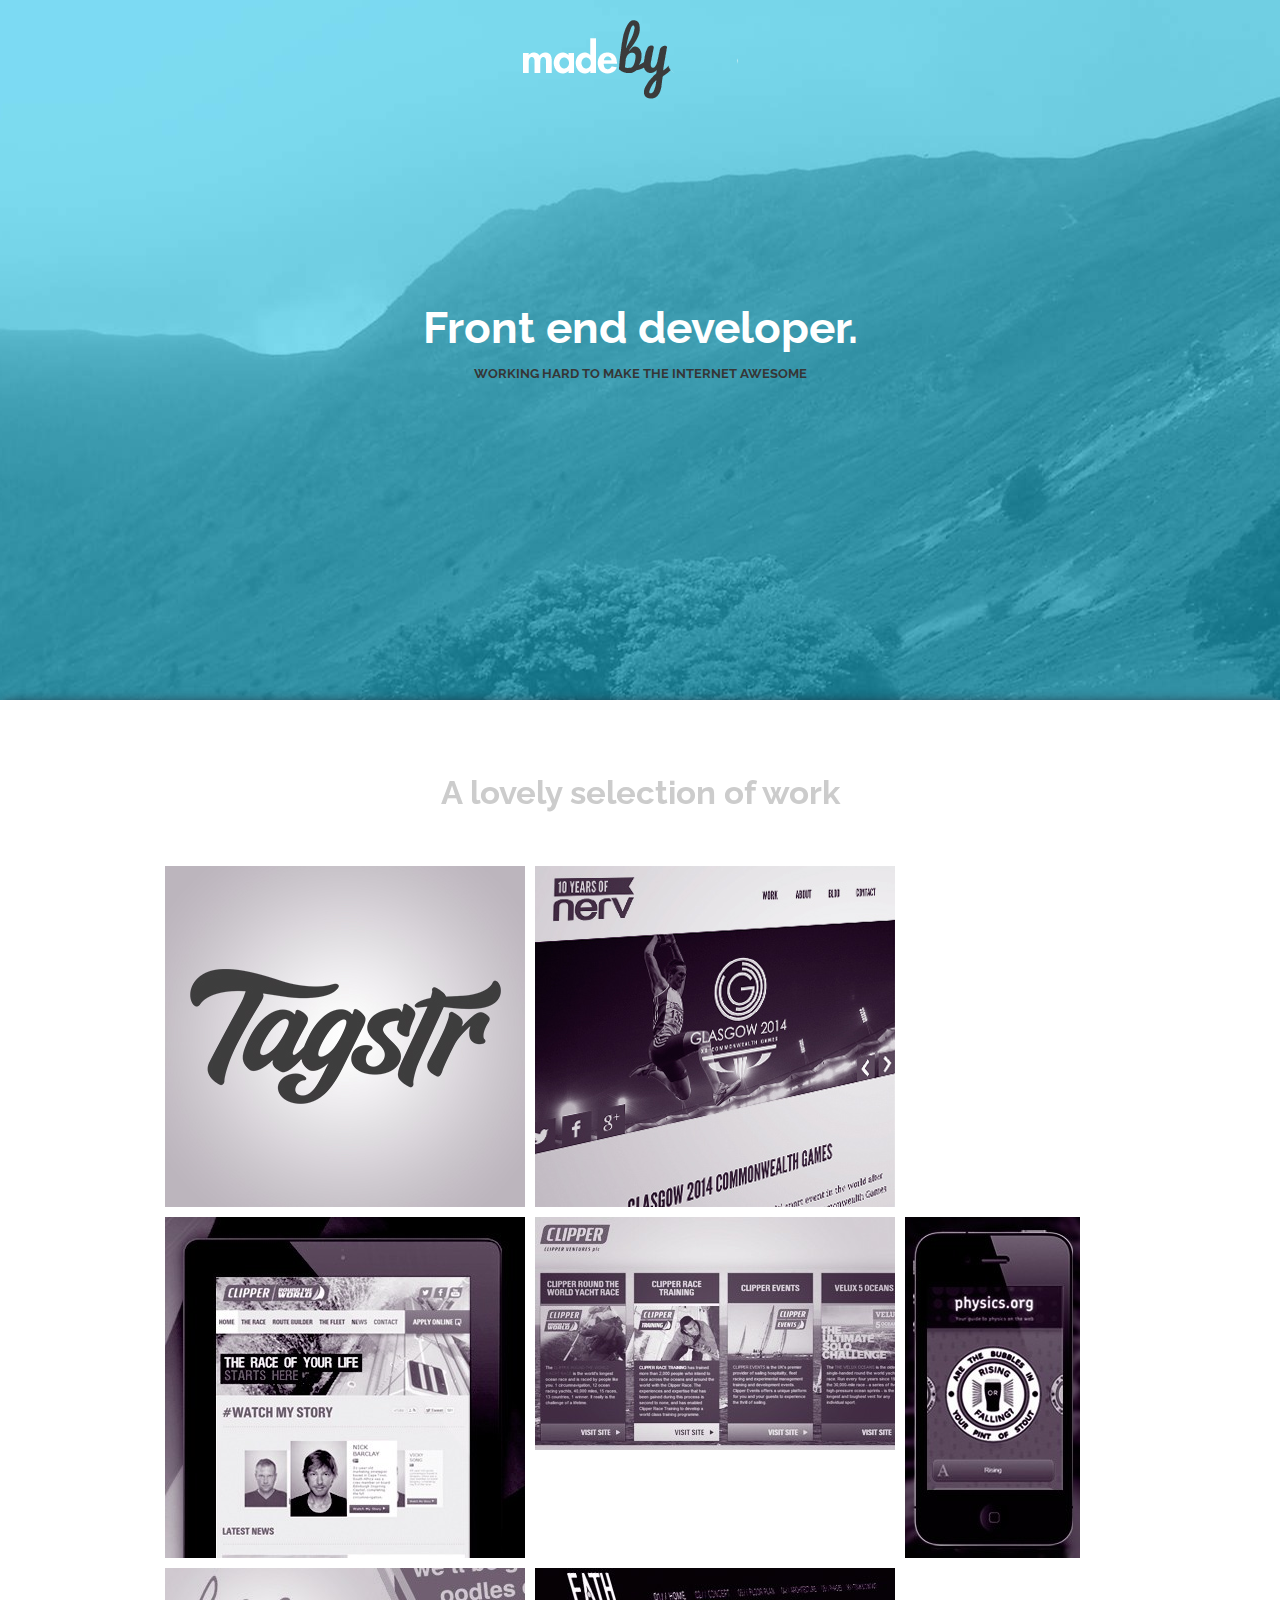
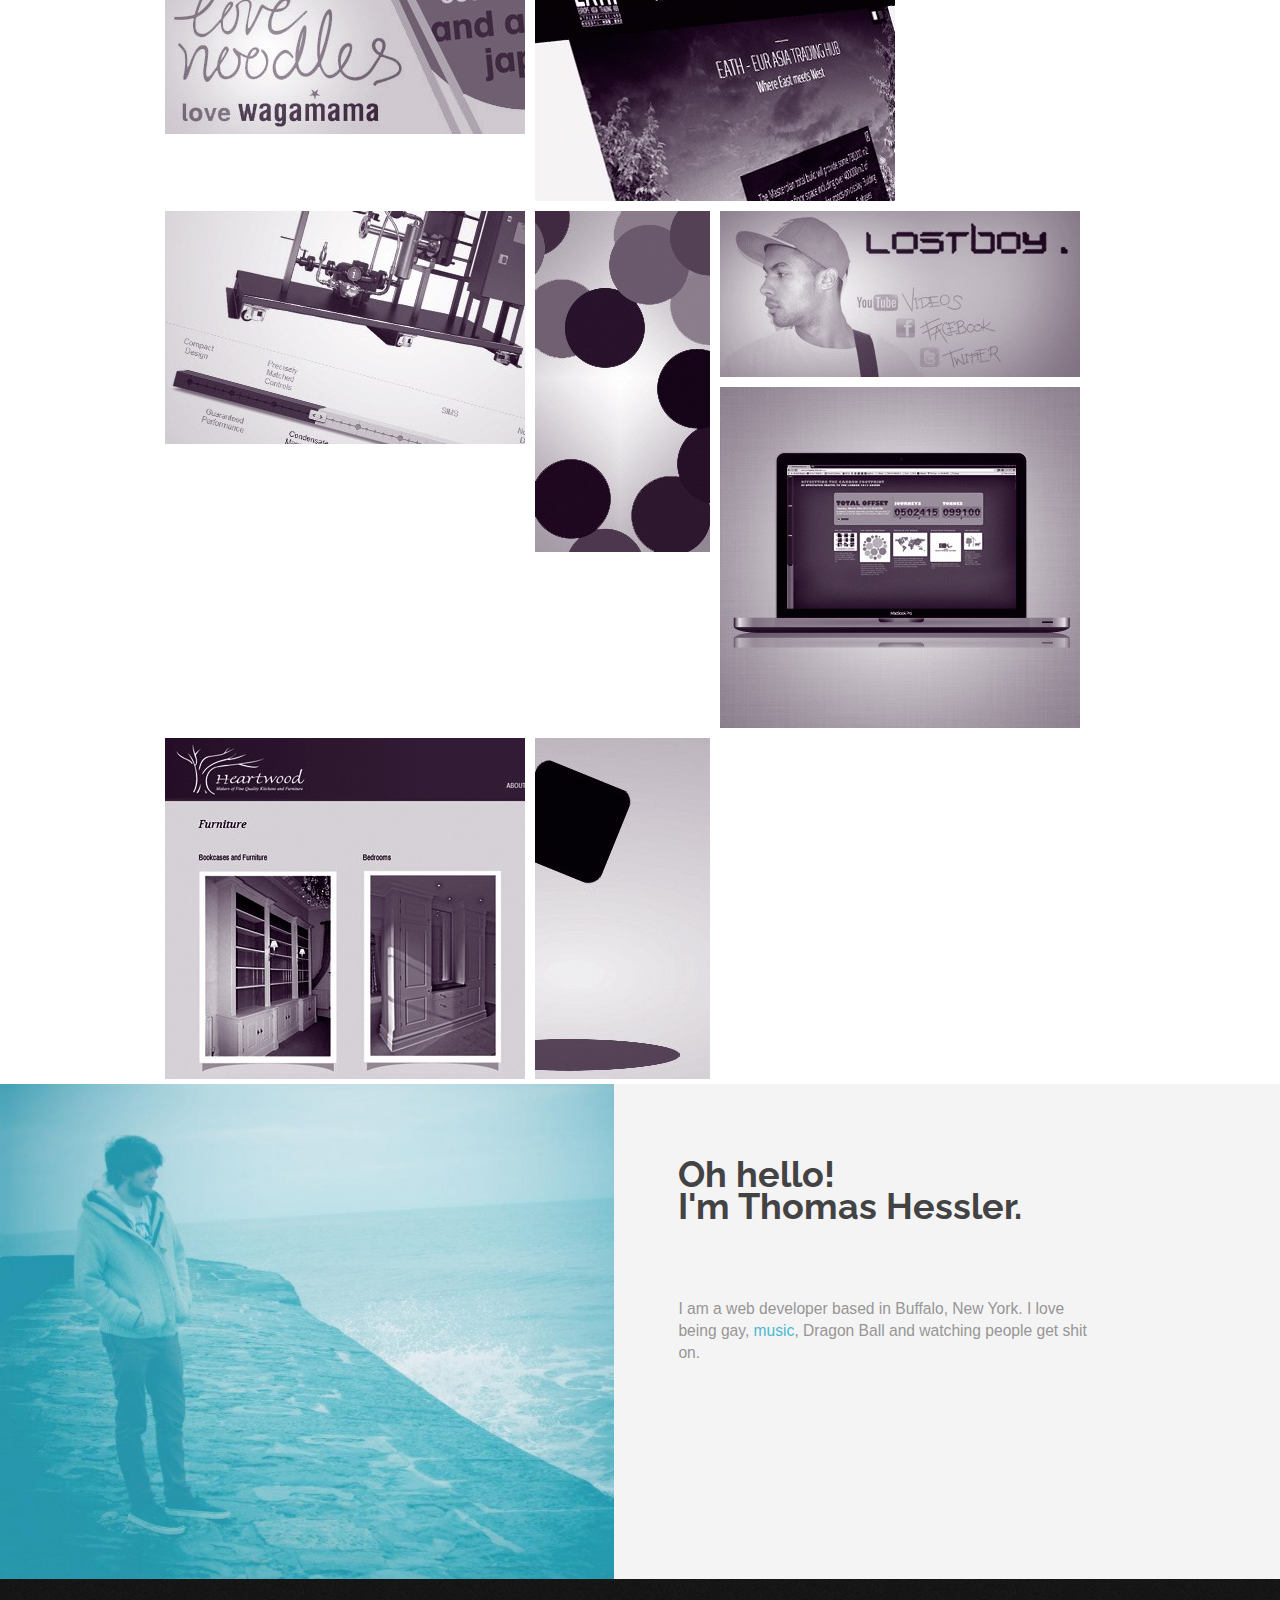
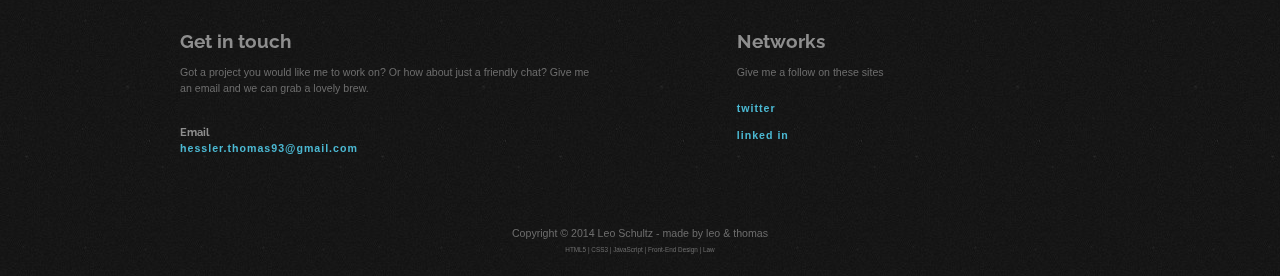
==== index.html @ 480bb8b4 "First Commit" ====
<!DOCTYPE html>
<html lang="en" xml:lang="en">
<head>
    <meta http-equiv="Content-Type" content="text/html; charset=utf-8" />

    <meta name="robots" content="index,follow" />
	<meta name="description" content="All about Thomas" />
    <meta name="keywords" content="" />
	<meta name="author" content="Thomas Hessler" />
    <meta name="author" content="Leo Schultz" />
    <meta name="viewport" content="width=device-width, initial-scale=1,maximum-scale=1,user-scalable=no" />

    <meta property="og:image" content="images/meta-img.jpg" />

    <link rel="shortcut icon" href="images/favicon.ico" />

    <meta name="apple-mobile-web-app-status-bar-style" content="black" />

    <title>Thomas Hessler // Techie and Legal Professional</title>

    <script type="text/javascript">
        oldieishere=false;
        ieishere=false;
    </script>
    <!--[if IE]>
        <script type="text/javascript">
            ieishere=true;
        </script>
    <![endif]-->

    <!--[if lt IE 9]>
        <script src="js/html5shiv.js"></script>
        <script type="text/javascript">
            oldieishere=true;
        </script>

    <![endif]-->

    <!-- CSS -->
    <link rel="stylesheet" href="//netdna.bootstrapcdn.com/bootstrap/3.0.0/css/bootstrap.min.css"/>
    <link rel="stylesheet" href="//netdna.bootstrapcdn.com/font-awesome/4.0.0/css/font-awesome.css"/>
	<link rel="stylesheet" href="css/style.css" />




</head>
<body>
<!--[if lt IE 7]>
    <div id="content" style="margin-top:100px; text-align: center;">
        <h2>AHOY THERE!</h2>
        <p>It looks like you have stumbled across my website on a non compatible browser. Please download an awesome browser (I suggest <a href="http://www.mozilla.org/en-US/firefox">Firefox</a> or <a href="https://www.google.com/intl/en/chrome/browser/">Chome</a>) Then revisit my site so you can view it as intended.<br> Otherwise just contact me at <a href="mailto:hessler.thomas93@gmail.com">hessler.thomas93@gmail.com</a>.</p>
    </div>
<![endif]-->
    <div id="menu">
        <div id="logo" class="animate">
            made by thomas and leo
        </div>
        <div id="mobileMenu"></div>
        <nav id="nav">
            <a href="http://www.google.com/work">WORK</a>
            <a href="http://www.google.com/about">ABOUT</a>
            <a href="http://www.google.com/contact">CONTACT</a>
            <a href="http://www.google.com/blog">BLOG</a>
        </nav>
    </div>

    <header id="header">
        <h1>Front end developer.<br><span>WORKING HARD TO MAKE THE INTERNET AWESOME</span></h1>
    </header>

    <div id="contentContainer">
        <section id="work">
            <h2 class="grey-large">
                A lovely selection of work
            </h2>
            <div id="workSelector">
                <a href="#WEBSITES">
                    WEBSITES
                </a> /
                <a href="#APPS">
                    APPS
                </a> /
                <a href="#DESIGN">
                    DESIGN
                </a> /
                <a href="#OTHERS">
                    OTHERS
                </a>
            </div>

            <div id="workPreview" class="animateWidth" style="margin: 0 auto;">
            	<div class="workItem" style="width:360px; height:341px; background-image:url('images/tagstr.jpg');"   onclick="_gaq.push(['_trackEvent', 'projectclick', 'tagstr']);" >
                    <div class="workItemTable">
                        <div class="mask">
                        </div>
                        <div class="info">
                            <h3><a href="http://www.tagstr.co" target="_blank" onclick="_gaq.push(['_trackEvent', 'projectclick', 'tagstr']);" >Tagstr.co</a></h3>
                            <p>I am part of a team developing the social media site Tagstr, sign up and come check us out. HTML / CSS / Javascript / PHP</p>
                        </div>
                    </div>
                </div>
            	
                <div class="workItem" style="width:360px; height:341px; background-image:url('images/nerv.jpg');"   onclick="_gaq.push(['_trackEvent', 'projectclick', 'nerv']);" >
                    <div class="workItemTable">
                        <div class="mask">
                            <div class="nerv" title="Developed for nerv"></div>
                        </div>
                        <div class="info">
                            <h3><a href="http://www.nerv.co.uk/" target="_blank"   onclick="_gaq.push(['_trackEvent', 'projectclick', 'nerv']);" >Nerv Site</a></h3>
                            <p>I developed this site Front-end and Back-end using HTML / CSS / Javascript / PHP.</p>
                        </div>
                    </div>
                </div>
                <div class="workItem" style="width:360px; height:341px; background-image:url('images/clipperroundtheworld.jpg');" onclick="_gaq.push(['_trackEvent', 'projectclick', 'clipperroundtheworld']);" >
                    <div class="workItemTable">
                        <div class="mask">
                            <div class="nerv" title="Developed for nerv"></div>
                        </div>
                        <div class="info">
                            <h3><a href="http://www.clipperroundtheworld.com/" target="_blank" onclick="_gaq.push(['_trackEvent', 'projectclick', 'clipperroundtheworld']);" >Clipper Round The World</a></h3>
                            <p>Clipper Round The World Website, ongoing work HTML / CSS / Javascript.</p>
                        </div>
                    </div>
                </div>
                <div class="workItem" style="width:360px; height:233px;  background-image:url('images/clipper-ventures.jpg');" onclick="_gaq.push(['_trackEvent', 'projectclick', 'clipper-ventures']);" >
                    <div class="workItemTable">
                        <div class="mask">
                            <div class="nerv" title="Developed for nerv"></div>
                        </div>
                        <div class="info">
                            <h3><a href="http://www.clipper-ventures.com/" target="_blank" onclick="_gaq.push(['_trackEvent', 'projectclick', 'clipper-ventures']);" >Clipper Ventures</a></h3>
                            <p>HTML / CSS3 Landing page portal for Clipper Ventures.</p>
                        </div>
                    </div>
                </div>
                <div class="workItem" style="width:175px; height:341px; background-image:url('images/thankphysics.jpg');" onclick="_gaq.push(['_trackEvent', 'projectclick', 'cheersphysics']);" >
                    <div class="workItemTable">
                        <div class="mask">
                            <div class="nerv" title="Developed for nerv"></div>
                        </div>
                        <div class="info">
                            <h3><a href="http://www.physics.org/cheersphysics/" target="_blank" onclick="_gaq.push(['_trackEvent', 'projectclick', 'cheersphysics']);" >Cheers Physics</a></h3>
                            <p>Questions on a beermat linking to this site via QR Code, Showing the answers and some facts. Some fun ajax transitions between pages.</p>
                        </div>
                    </div>
                </div>
                
                <div class="workItem" style="width:360px; height:166px; background-image:url('images/lovenoodles.jpg');" onclick="_gaq.push(['_trackEvent', 'projectclick', 'wagamama']);" >
                    <div class="workItemTable">
                        <div class="mask">
                            <div class="nerv" title="Developed for nerv"></div>
                        </div>
                        <div class="info">
                            <h3><a href="https://newwagamama.wagamama.co.uk/" target="_blank" onclick="_gaq.push(['_trackEvent', 'projectclick', 'wagamama']);" >love noodles love wagamama/newwagamama</a></h3>
                            <p>I worked on this project at nerv as a Front End Developer. This intergrates with instagram and facebook.</p>

                        </div>
                    </div>
                </div>

                <div class="workItem" style="width:360px; height:233px; background-image:url('images/eath.jpg');" onclick="_gaq.push(['_trackEvent', 'projectclick', 'eath']);" >
                    <div class="workItemTable">
                        <div class="mask">
                            <div class="nerv" title="Developed for nerv"></div>
                        </div>
                        <div class="info">
                            <h3><a href="http://www.europetradinghub.com/" target="_blank" onclick="_gaq.push(['_trackEvent', 'projectclick', 'eath']);" >Europe Trading Hub</a></h3>
                            <p>HTML, CSS, Javascript 1 page website. </p>
                        </div>
                    </div>
                </div>
                <div class="workItem" style="width:360px; height:233px; background-image:url('images/easiheat.jpg');" onclick="_gaq.push(['_trackEvent', 'projectclick', 'easiheat']);" >
                    <div class="workItemTable">
                        <div class="mask">
                            <div class="nerv" title="Developed for nerv"></div>
                        </div>
                        <div class="info">
                            <h3><a href="http://www.spiraxsarco.com/easiheat/" target="_blank" onclick="_gaq.push(['_trackEvent', 'projectclick', 'easiheat']);" >Spirax Sarco - Easiheat</a></h3>
                            <p>This is a 3D Render image replacer and slider that I built for Spirax Sarco while working at nerv.</p>

                        </div>
                    </div>
                </div>
                <div class="workItem" style="width:175px; height:341px; background-image:url('images/partical-playground.jpg');" onclick="_gaq.push(['_trackEvent', 'projectclick', 'particle']);" >
                    <div class="workItemTable">
                        <div class="mask"></div>
                        <div class="info">
                            <h3><a href="lab/particle/index.html" target="_blank" onclick="_gaq.push(['_trackEvent', 'projectclick', 'particle']);" >Particle Playground</a></h3>
                            <p>This is a partical generator that I built in HTML5 canvas.</p>

                        </div>
                    </div>
                </div>
                <div class="workItem" style="width:360px; height:166px; background-image:url('images/lostboy.jpg');"   onclick="_gaq.push(['_trackEvent', 'projectclick', 'lostboy']);" >
                    <div class="workItemTable">
                        <div class="mask"></div>
                        <div class="info">
                            <h3><a href="http://www.lostboy.tv/" target="_blank"   onclick="_gaq.push(['_trackEvent', 'projectclick', 'lostboy']);" >Lostboy</a></h3>
                            <p>I worked on this project outside of work simple html and css landing page</p>
                        </div>
                    </div>
                </div>
                <div class="workItem" style="width:360px; height:341px; background-image:url('images/bp.jpg');"   onclick="_gaq.push(['_trackEvent', 'projectclick', 'bp']);" >
                    <div class="workItemTable">
                        <div class="mask">
                            <div class="nerv" title="Developed for nerv"></div>
                        </div>
                        <div class="info">
                            <h3><a href="http://www.bptargetneutral.com/mpc/" target="_blank"   onclick="_gaq.push(['_trackEvent', 'projectclick', 'bp']);" >bptargetneutral.com/mpc</a></h3>
                            <p>I worked on the BP Carbon Footprint Offset application along with my team at nerv.</p>
                        </div>
                    </div>
                </div>
                <div class="workItem" style="width:360px; height:341px; background-image:url('images/heartwood.jpg');" onclick="_gaq.push(['_trackEvent', 'projectclick', 'heartwood']);" >
                    <div class="workItemTable">
                        <div class="mask"></div>
                        <div class="info">
                            <h3><a href="http://www.heartwooddesigns.co.uk/" target="_blank"   onclick="_gaq.push(['_trackEvent', 'projectclick', 'heartwood']);" >Heartwood Designs</a></h3>
                            <p>I worked on this as a Front End Developer. These guys sell hand-craft beautiful bespoke furniture.</p>
                        </div>
                    </div>
                </div>
                <div class="workItem" style="width:175px; height:341px; background-image:url('images/randombouncingcss.jpg');"  onclick="_gaq.push(['_trackEvent', 'projectclick', 'randombouncingbox']);" >
                    <div>
                        <div class="mask"></div>
                        <div class="info">
                            <h3><a href="lab/bouncingbox/index.html" target="_blank" onclick="_gaq.push(['_trackEvent', 'projectclick', 'randombouncingbox']);" >Rotating box</a></h3>
                            <p>CSS3 animating a rotating bouncing box with shadow.</p>
                        </div>
                    </div>
                </div>
            </div>
        </section>
        <section>
            <div id="about">
                <div class="col left">
                    <img alt="images" src="images/portrait.jpg" />
                </div>
                <div class="col right">
                    <h2>
                        Oh hello!<br>
                        I'm Thomas Hessler.
                    </h2>
                    <p>
                        I am a web developer based in Buffalo, New York. I love being gay, <a href="http://www.spotify.com" target="_blank" onclick="_gaq.push(['_trackEvent', 'sociallink', 'spotify']);" >music</a>, Dragon Ball and watching people get shit on.
                    </p>
                </div>
            </div>
        </section>
        <section>
            <div class="contactWrapper">
                <div id="contact">
                    <article>
                        <div class="article artc1">
                            <h2>Get in touch</h2>
                            <p>
                                Got a project you would like me to work on? Or how about just a friendly chat?
                                Give me an email and we can grab a lovely brew.
                            </p>

                            <h3>Email</h3>
                            <p><a href="mailto:hessler.thomas93@gmail.com" onclick="_gaq.push(['_trackEvent', 'mailto', 'hessler.thomas93@gmail.com']);" >hessler.thomas93@gmail.com</a></p>
                        </div>
                    </article>
                    <article>
                        <div class="article artc2">
                            <h2>Networks</h2>
                            <p>Give me a follow on these sites</p>
                            <ul>
                                <li><a href="http://twitter.com/" target="_blank" onclick="_gaq.push(['_trackEvent', 'sociallink', 'twitter']);" >twitter</a></li>
                                <li><a href="http://www.linkedin.com/in/" target="_blank" onclick="_gaq.push(['_trackEvent', 'sociallink', 'linkedin']);" >linked in</a></li>
                            </ul>
                        </div>
                    </article>
                    <div class="clear"></div>
                </div>

            </div>
        </section>
        <div class="footer">Copyright &copy; 2014 Leo Schultz - made by leo & thomas<br>
                            <span style="font-size:0.6em;">HTML5 | CSS3 | JavaScript | Front-End Design | Law</span></div>
    </div>



    <script data-rocketsrc="//ajax.googleapis.com/ajax/libs/jquery/1.11.1/jquery.min.js" type="text/rocketscript"></script>
    <script data-rocketsrc="//ajax.googleapis.com/ajax/libs/jquery/2.1.1/jquery.min.js" type="text/rocketscript"></script>


    <script src="js/masonry.min.js" type="text/javascript"></script>
    <script src="js/TweenMax.min.js" type="text/javascript"></script>
    <script src="js/library.js" type="text/javascript"></script>
    <script src="js/script.js" type="text/javascript"></script>

</body>
</html>
---- css/style.css ----
@import url(http://fonts.googleapis.com/css?family=Raleway:400,700);

article,aside,details,figcaption,figure,footer,header,hgroup,main,nav,section,summary {
display:block;
}

audio,canvas,video {
display:inline-block;
}

audio:not([controls]) {
display:none;
height:0;
}

[hidden] {
display:none;
}

html {
font-family:sans-serif;
-webkit-text-size-adjust:100%;
-ms-text-size-adjust:100%;
}

body {
font-family:Raleway, sans-serif;
font-size:62.5%;
color:#434343;
-webkit-animation:fadeIn 1s .1s ease both;
-moz-animation:fadeIn 1s .1s ease both;
-ms-animation:fadeIn 1s .1s ease both;
-o-animation:fadeIn 1s .1s ease both;
animation:fadeIn 1s .1s ease both;
margin:0;
}

a:focus {
outline:thin dotted;
}

a:active,a:hover {
outline:0;
}

h1 {
color:#fff;
font-size:7em;
font-weight:700;
line-height:.8em;
margin:.67em 0;
}

abbr[title] {
border-bottom:1px dotted;
}

b,strong {
font-weight:700;
}

dfn {
font-style:italic;
}

hr {
-moz-box-sizing:content-box;
box-sizing:content-box;
height:0;
}

mark {
background:#ff0;
color:#000;
}

code,kbd,pre,samp {
font-family:monospace, serif;
font-size:1em;
}

pre {
white-space:pre-wrap;
}

q {
quotes:\201C \201D \2018 \2019;
}

small {
font-size:80%;
}

sub,sup {
font-size:75%;
line-height:0;
position:relative;
vertical-align:baseline;
}

sup {
top:-.5em;
}

sub {
bottom:-.25em;
}

img {
border:0;
}

svg:not(:root) {
overflow:hidden;
}

figure {
margin:0;
}

fieldset {
border:1px solid silver;
margin:0 2px;
padding:.35em .625em .75em;
}

button,input,select,textarea {
font-family:inherit;
font-size:100%;
margin:0;
}

button,input {
line-height:normal;
}

button,select {
text-transform:none;
}

button,html input[type="button"],input[type="reset"],input[type="submit"] {
-webkit-appearance:button;
cursor:pointer;
}

button[disabled],html input[disabled] {
cursor:default;
}

input[type="checkbox"],input[type="radio"] {
box-sizing:border-box;
padding:0;
}

input[type="search"] {
-webkit-appearance:textfield;
-moz-box-sizing:content-box;
-webkit-box-sizing:content-box;
box-sizing:content-box;
}

input[type="search"]::-webkit-search-cancel-button,input[type="search"]::-webkit-search-decoration {
-webkit-appearance:none;
}

textarea {
overflow:auto;
vertical-align:top;
}

table {
border-collapse:collapse;
border-spacing:0;
}

.animateall * {
-webkit-transition-property:font-size,margin,padding;
-moz-transition-property:font-size,margin,padding;
-o-transition-property:font-size,margin,padding;
transition-property:font-size,margin,padding;
-webkit-transition-duration:.2s;
-moz-transition-duration:.2s;
-o-transition-duration:.2s;
transition-duration:.2s;
-webkit-transition-timing-function:ease-in-out;
-moz-transition-timing-function:ease-in-out;
-o-transition-timing-function:ease-in-out;
transition-timing-function:ease-in-out;
}

.animate {
-webkit-transition-property:all;
-moz-transition-property:all;
-o-transition-property:all;
transition-property:all;
-webkit-transition-duration:.5s;
-moz-transition-duration:.5s;
-o-transition-duration:.5s;
transition-duration:.5s;
-webkit-transition-timing-function:ease-in-out;
-moz-transition-timing-function:ease-in-out;
-o-transition-timing-function:ease-in-out;
transition-timing-function:ease-in-out;
}

.animateWidth {
-webkit-transition-property:width;
-moz-transition-property:width;
-o-transition-property:width;
transition-property:width;
-webkit-transition-duration:.2s;
-moz-transition-duration:.2s;
-o-transition-duration:.2s;
transition-duration:.2s;
-webkit-transition-timing-function:ease-in-out;
-moz-transition-timing-function:ease-in-out;
-o-transition-timing-function:ease-in-out;
transition-timing-function:ease-in-out;
}

100% {
-webkit-transform:translateY(0);
-moz-transform:translateY(0);
-ms-transform:translateY(0);
opacity:1;
-transform:translateY(0);
}

body,html {
width:100%;
height:100%;
margin:0;
padding:0;
}

p,li,h1,h2,h3,h4,h5,h6 {
margin:0;
padding:0;
}

ul {
margin:0;
padding:9px 0;
}

li {
list-style:none;
line-height:1.5em;
margin:0;
padding:0 20px;
}

form {
margin:0;
padding:0;
}

a img {
border:none;
}

.clear {
clear:both;
}

a {
color:#4bb8d2;
}

a:active,a:link {
outline:none;
}

a,a:link {
text-decoration:none;
}

a:hover {
text-decoration:underline;
}

p,li {
font-size:1.7em;
font-family:helvetica,Arial;
color:#5c5c5c;
line-height:1.5em;
padding:9px 20px;
}

h2 {
text-align:center;
font-size:3em;
font-weight:700;
padding:12px 20px;
}

h2.grey-large {
font-size:5.2em;
color:#ccc;
}

h3 {
font-size:1.8em;
font-weight:700;
padding:20px 20px 0;
}

#menu {
width:600px;
padding-top:20px;
position:absolute;
top:0;
left:50%;
margin-left:-300px;
z-index:3;
text-align:center;
-webkit-animation:fadeInDown .6s .5s ease both;
-moz-animation:fadeInDown .6s .5s ease both;
-ms-animation:fadeInDown .6s .5s ease both;
-o-animation:fadeInDown .6s .5s ease both;
animation:fadeInDown .6s .5s ease both;
}

#logo {
width:235px;
height:79px;
position:absolute;
left:50%;
margin-left:-117.5px;
background:url(../images/logo.png) no-repeat;
background-size:100%;
text-indent:100%;
white-space:nowrap;
overflow:hidden;
}

#nav {
display:none;
margin-top:89px;
}

#nav a {
-webkit-animation:slam .6s .5s ease both;
display:inline;
font-size:1.7em;
text-decoration:none;
color:#fff;
font-weight:700;
margin:0 4%;
}

#header {
display:table;
width:100%;
height:700px;
position:fixed;
top:0;
left:0;
background:url(../images/header.jpg) no-repeat center;
z-index:1;
}

#header h1 {
display:table-cell;
vertical-align:middle;
text-align:center;
-webkit-animation:fadeInUp .6s .5s ease both;
-moz-animation:fadeInUp .6s .5s ease both;
-ms-animation:fadeInUp .6s .5s ease both;
-o-animation:fadeInUp .6s .5s ease both;
animation:fadeInUp .6s .5s ease both;
}

#header h1 span {
color:#363636;
font-size:.3em;
}

#contentContainer {
width:100%;
margin-top:700px;
background:#fff;
position:relative;
z-index:2;
-webkit-box-shadow:rgba(35,35,50,0.8) 0 0 11px -2px;
-moz-box-shadow:rgba(35,35,50,0.8) 0 0 11px -2px;
box-shadow:rgba(35,35,50,0.8) 0 0 11px -2px;
}

#work {
padding-bottom:124px;
width:960px;
margin:0 auto;
}

#work h2 {
padding-top:75px;
padding-bottom:50px;
}

#workSelector {
display:none;
font-family:Arial;
font-size:1.7em;
color:#585858;
text-align:center;
padding:55px 0 65px;
}

#workSelector a {
font-weight:700;
color:#585858;
margin:0 5px;
}

#workPreview {
min-width:360px!important;
position:relative;
margin:30px auto 0;
}

.workItem {
-webkit-transition-property:background-size;
-moz-transition-property:background-size;
-o-transition-property:background-size;
transition-property:background-size;
-webkit-transition-duration:.3s;
-moz-transition-duration:.3s;
-o-transition-duration:.3s;
transition-duration:.3s;
-webkit-transition-timing-function:ease;
-moz-transition-timing-function:ease;
-o-transition-timing-function:ease;
transition-timing-function:ease;
float:left;
display:table-block;
text-align:center;
cursor:pointer;
overflow:hidden;
background-position:50% 50%;
background-size:100% 100%;
background-repeat:no-repeat;
-webkit-transform:translate3d(0,0,0);
-webkit-backface-visibility:hidden;
-webkit-perspective:1000;
margin:5px;
}

.workItem .workItemTable {
display:table;
width:100%;
height:100%;
}

.workItem.hover {
background-size:104% 104%;
}

.workItem img,.workItem .mask {
z-index:1;
position:absolute;
top:0;
left:0;
}

.workItem .mask {
z-index:2;
display:none;
width:100%;
height:100%;
background:#62a2bb;
opacity:0.8;
}

.workItem .mask .nerv {
display:block;
width:79px;
height:27px;
background:url(../images/nervlogo.png) no-repeat center;
position:absolute;
right:5px;
bottom:5px;
}

.workItem .info {
display:none;
vertical-align:middle;
position:relative;
z-index:3;
color:#fff!important;
}

.workItem .info p,.workItem .info li,.workItem .info a {
color:#fff!important;
text-shadow:1px 1px 1px rgba(35,35,50,0.2);
}

#about {
width:100%;
height:495px;
overflow:hidden;
background:#f5f4f4;
}

#about .col {
float:left;
}

#about .col.left {
height:100%;
width:48%;
margin-right:5%;
overflow:hidden;
}

#about .col.right {
width:40%;
padding-right:7%;
}

#about img {
width:100%;
margin-top:-5%;
min-width:707px;
position:relative;
}

#about h2 {
text-align:left;
font-size:5.7em;
line-height:.9em;
padding:75px 0 0;
}

#about p,#about li {
text-align:left;
font-size:2.5em;
line-height:1.4em;
color:#969696;
padding:75px 0 0;
}

#contact {
width:100%;
max-width:960px;
margin:0 auto;
padding:40px 0;
}

#contact .article {
float:left;
width:48%;
}

#contact .artc2 {
width:38%;
padding-left:10%;
}

#contact h2 {
text-align:left;
}

.contactWrapper {
width:100%;
background:url(../images/dark_texture.jpg) repeat;
}

.contactWrapper p,.contactWrapper li {
color:#6d6d6d!important;
padding-top:2px;
}

.contactWrapper a {
font-weight:700;
letter-spacing:1px;
}

.contactWrapper h2,.contactWrapper h3 {
color:#8e8e8e!important;
}

.footer {
background:url(../images/dark_texture.jpg) repeat;
width:100%;
font-size:1.7em;
font-family:helvetica , Arial;
color:#6d6d6d;
text-align:center;
padding:20px 0;
}

legend,button::-moz-focus-inner,input::-moz-focus-inner {
border:0;
padding:0;
}

@media max-width 1279px{
#about {
height:427px;
}

#about h2 {
font-size:4.5em;
line-height:1.1em;
}

#about p,#about li {
font-size:2.2em;
padding:35px 0 0;
}
}

@media max-width 1024px{
#work {
width:100%;
}

#about {
height:380px;
}

#about .col.right {
width:45%;
padding-right:0;
}

#about h2 {
font-size:3.3em;
line-height:1.1em;
}

#about p,#about li {
font-size:1.9em;
padding:35px 0 0;
}
}

@media max-width 767px{
h1 {
font-size:5em;
}

h2.grey-large {
font-size:4em;
}

#about {
width:100%;
height:auto;
}

#about .col {
float:none;
}

#about .col.left {
height:100%;
width:100%;
overflow:hidden;
}

#about .col.right {
width:100%;
}

#about img {
width:100%;
margin-top:0;
min-width:0;
position:relative;
}

#about h2 {
padding:35px 20px;
}

#about p,#about li {
padding:0 20px 35px;
}
}

@media max-width 750px{
body,#contentContainer {
width:100%;
overflow-x:hidden;
text-align:center!important;
}

h1 {
line-height:1.2em;
font-size:4em;
}

h2.grey-large {
font-size:3em;
}

#menu {
width:100%;
padding-top:10px;
left:0;
margin:0;
}

#logo {
width:154px;
height:54px;
left:0;
margin:0 20px;
}

#mobileMenu {
cursor:pointer;
margin-top:0;
display:none;
width:28px;
height:28px;
position:absolute;
top:20px;
right:20px;
background:url(../images/mobilemenu.png) no-repeat;
}

#nav {
display:none;
}

#header {
position:absolute;
height:300px;
}

#header h1 span {
line-height:0;
font-size:.4em;
}

#work h2 {
padding-top:38px;
padding-bottom:20px;
}

#workSelector {
padding:24px 0 16px;
}

#about h2 {
font-size:2.8em;
padding:55px 20px 30px;
}

#about p,#about li {
padding-bottom:55px;
}

.article {
float:none!important;
width:100%!important;
padding:15px 0!important;
}

#contact p,#contact li {
padding:5px 20px;
}

h2,p,li {
text-align:center!important;
}
}

@media max-width 450px{
h1 {
line-height:1.2em;
font-size:3em;
}

#header h1 span {
line-height:2em;
display:block;
font-size:.4em;
padding:10px 30px;
}

#workPreview {
min-width:300px!important;
}

.workItem {
-webkit-transform:scale(0.8);
-moz-transform:scale(0.8);
-ms-transform:scale(0.8);
-o-transform:scale(0.8);
transform:scale(0.8);
-webkit-transform-origin:0 0;
-moz-transform-origin:0 0;
-ms-transform-origin:0 0;
-o-transform-origin:0 0;
transform-origin:0 0;
}
}
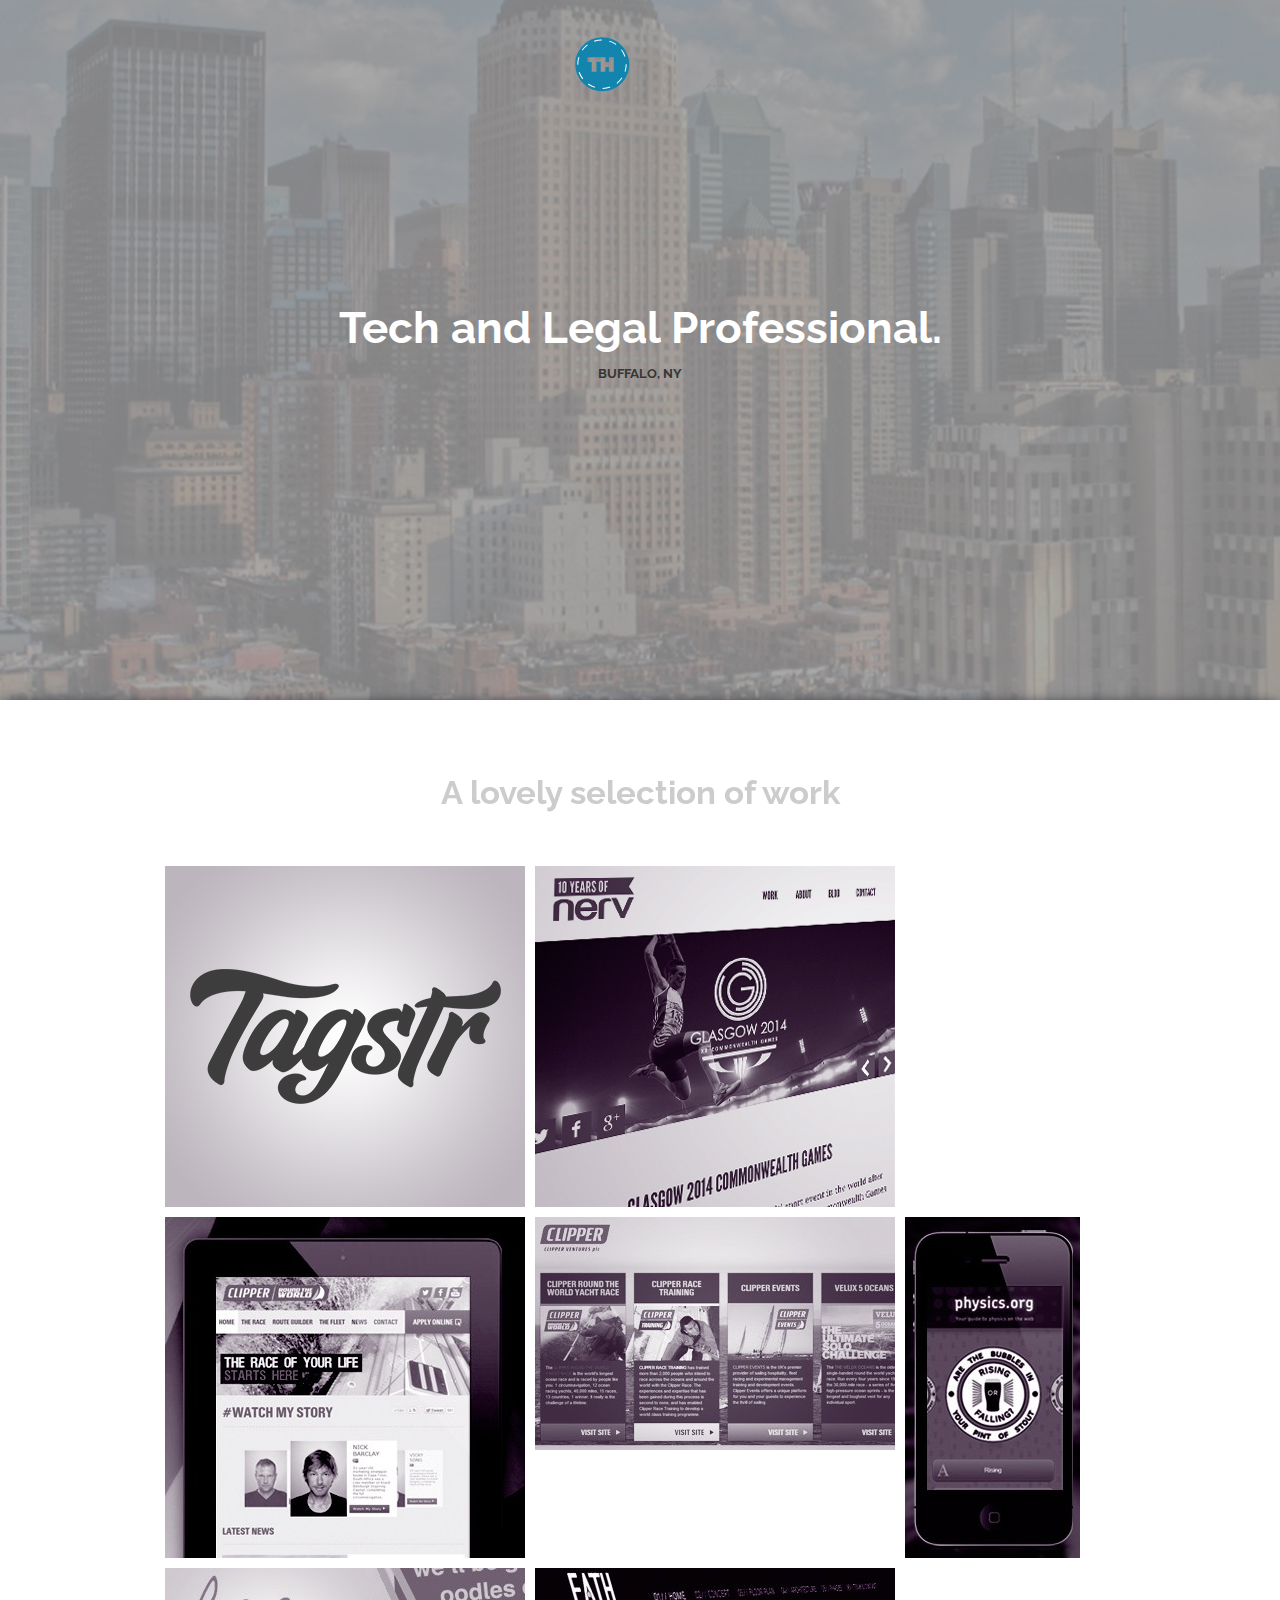
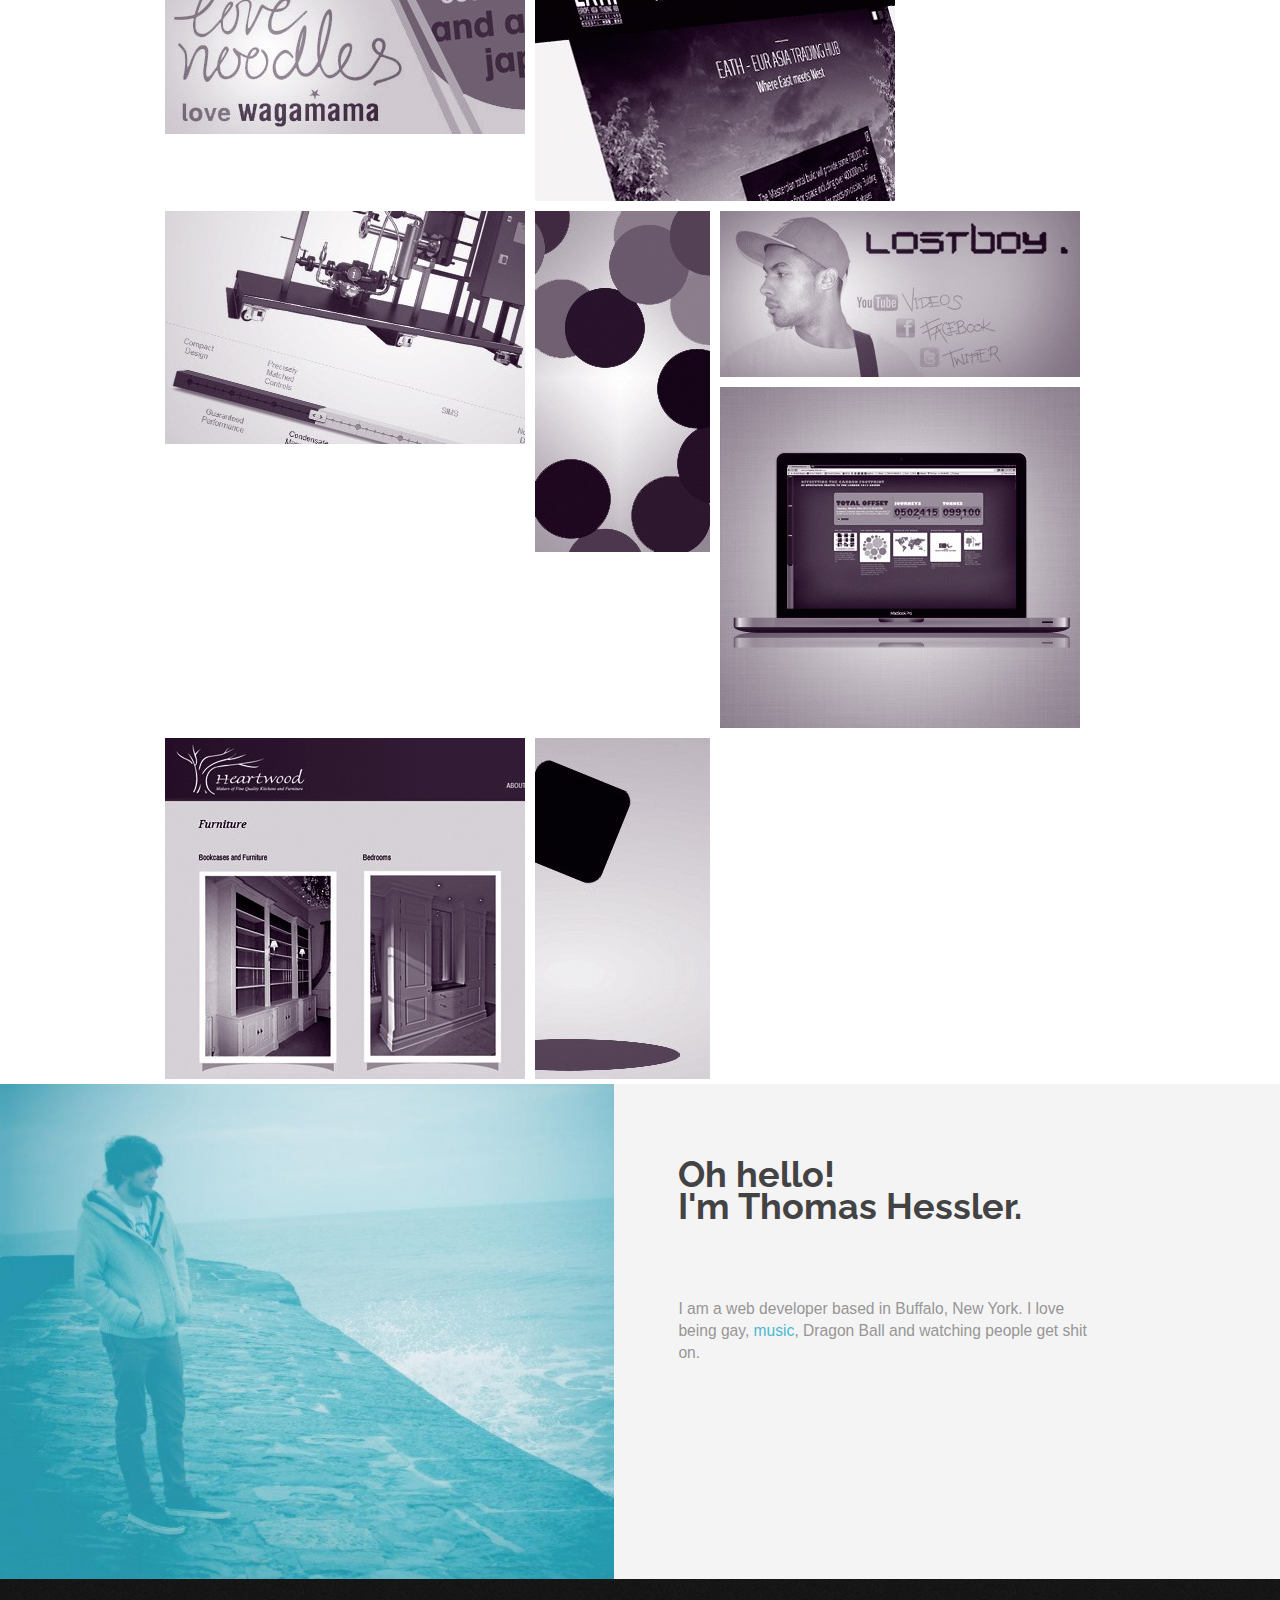
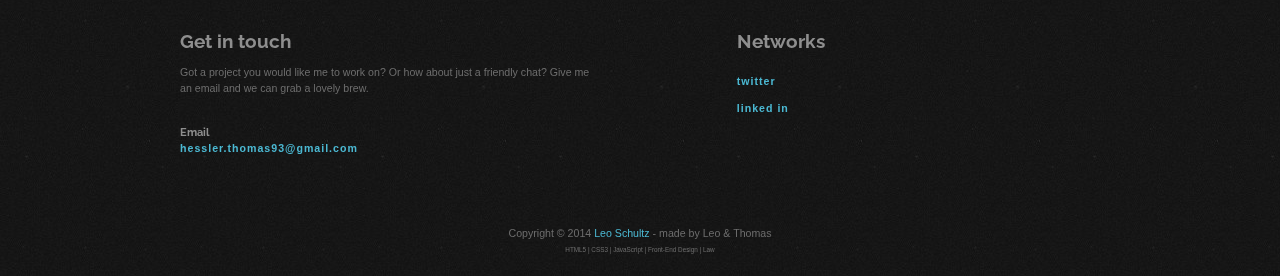
==== commit 11662311: "Update" ====
--- a/index.html
+++ b/index.html
@@ -1,4 +1,4 @@
-<!DOCTYPE html>
+ <!DOCTYPE html>
 <html lang="en" xml:lang="en">
 <head>
     <meta http-equiv="Content-Type" content="text/html; charset=utf-8" />
@@ -16,7 +16,7 @@
 
     <meta name="apple-mobile-web-app-status-bar-style" content="black" />
 
-    <title>Thomas Hessler // Techie and Legal Professional</title>
+    <title>Thomas Hessler // Tech and Legal Professional</title>
 
     <script type="text/javascript">
         oldieishere=false;
@@ -66,7 +66,7 @@
     </div>
 
     <header id="header">
-        <h1>Front end developer.<br><span>WORKING HARD TO MAKE THE INTERNET AWESOME</span></h1>
+        <h1>Tech and Legal Professional.<br><span>BUFFALO, NY</span></h1>
     </header>
 
     <div id="contentContainer">
@@ -266,7 +266,6 @@
                     <article>
                         <div class="article artc2">
                             <h2>Networks</h2>
-                            <p>Give me a follow on these sites</p>
                             <ul>
                                 <li><a href="http://twitter.com/" target="_blank" onclick="_gaq.push(['_trackEvent', 'sociallink', 'twitter']);" >twitter</a></li>
                                 <li><a href="http://www.linkedin.com/in/" target="_blank" onclick="_gaq.push(['_trackEvent', 'sociallink', 'linkedin']);" >linked in</a></li>
@@ -278,7 +277,7 @@
 
             </div>
         </section>
-        <div class="footer">Copyright &copy; 2014 Leo Schultz - made by leo & thomas<br>
+        <div class="footer">Copyright &copy; 2014 <a href="http://www.leoschultz.com/">Leo Schultz</a> - made by Leo &amp; Thomas<br>
                             <span style="font-size:0.6em;">HTML5 | CSS3 | JavaScript | Front-End Design | Law</span></div>
     </div>
 
--- a/css/style.css
+++ b/css/style.css
@@ -322,13 +322,13 @@
 }
 
 #logo {
-width:235px;
-height:79px;
+width:200px;
+height:200px;
 position:absolute;
-left:50%;
-margin-left:-117.5px;
-background:url(../images/logo.png) no-repeat;
-background-size:100%;
+left:35%;
+margin:auto;
+background:url(../images/logo.svg) no-repeat;
+background-size:60%;
 text-indent:100%;
 white-space:nowrap;
 overflow:hidden;
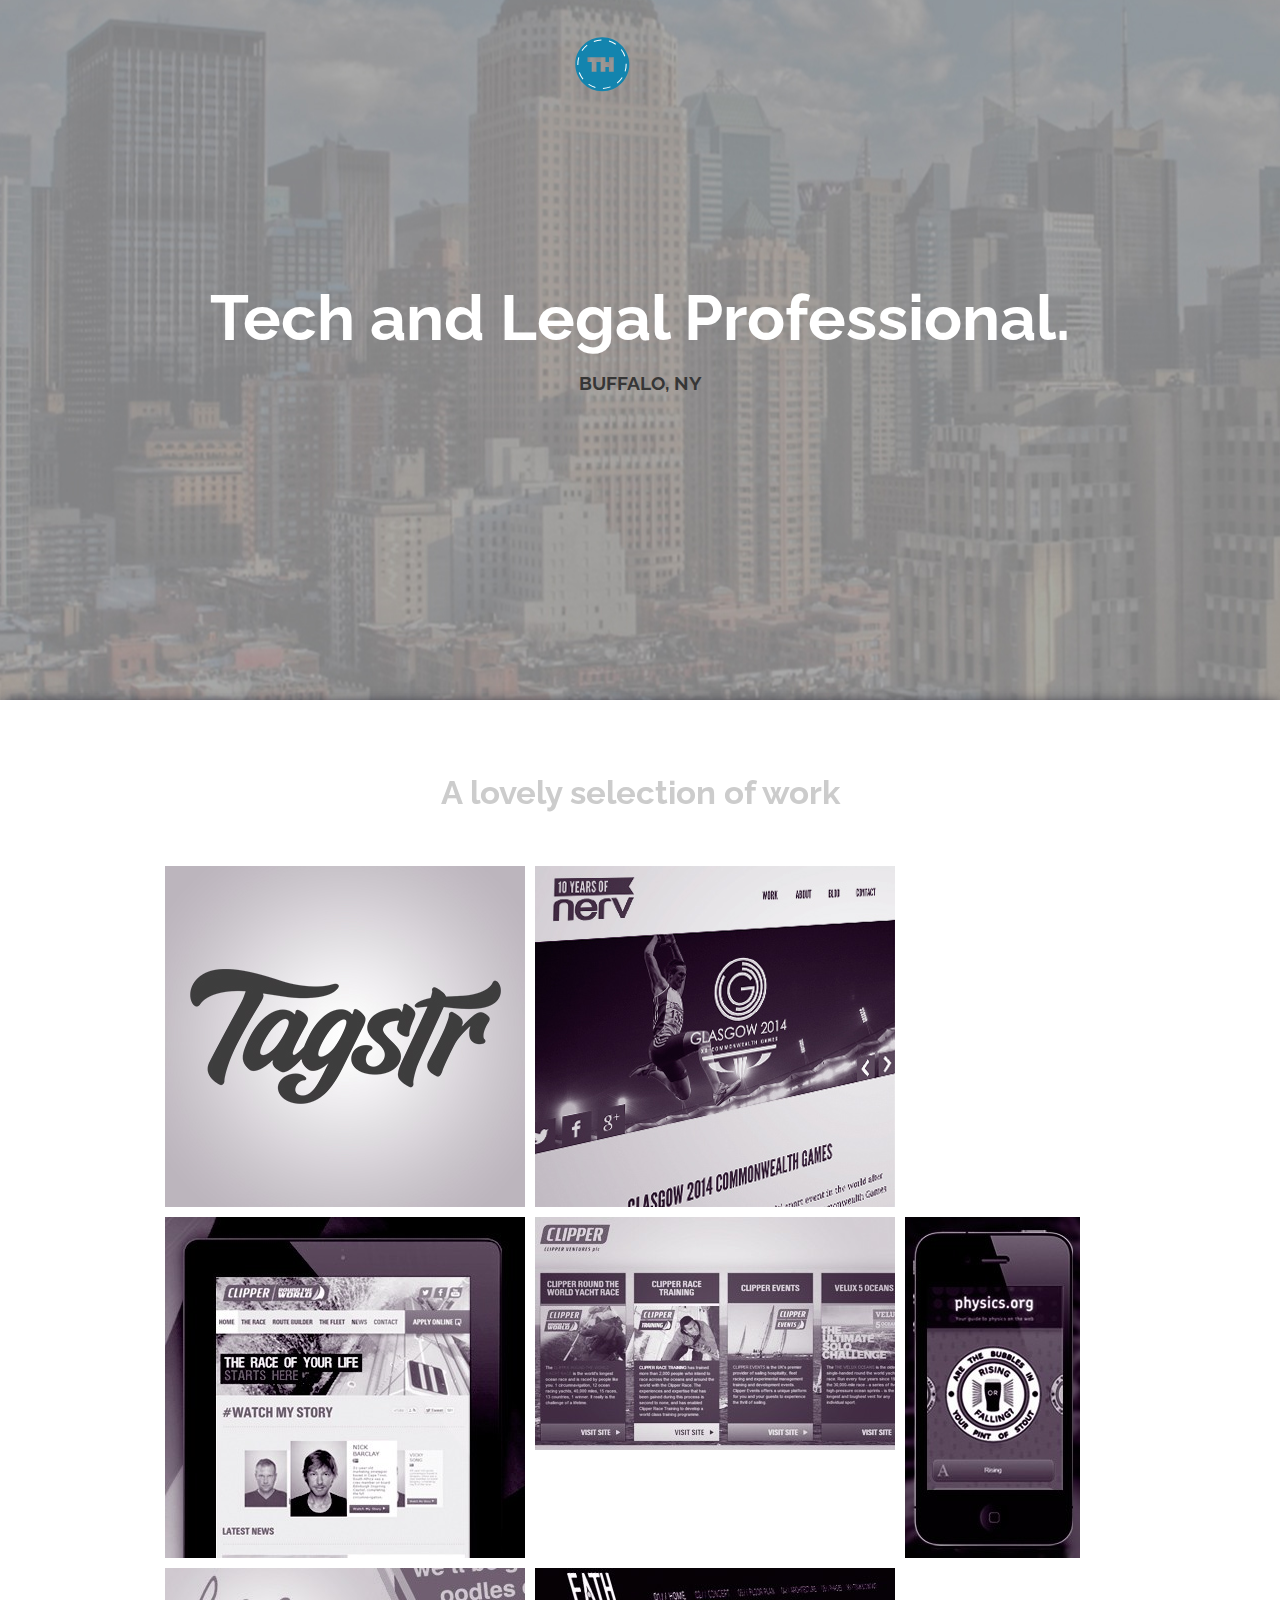
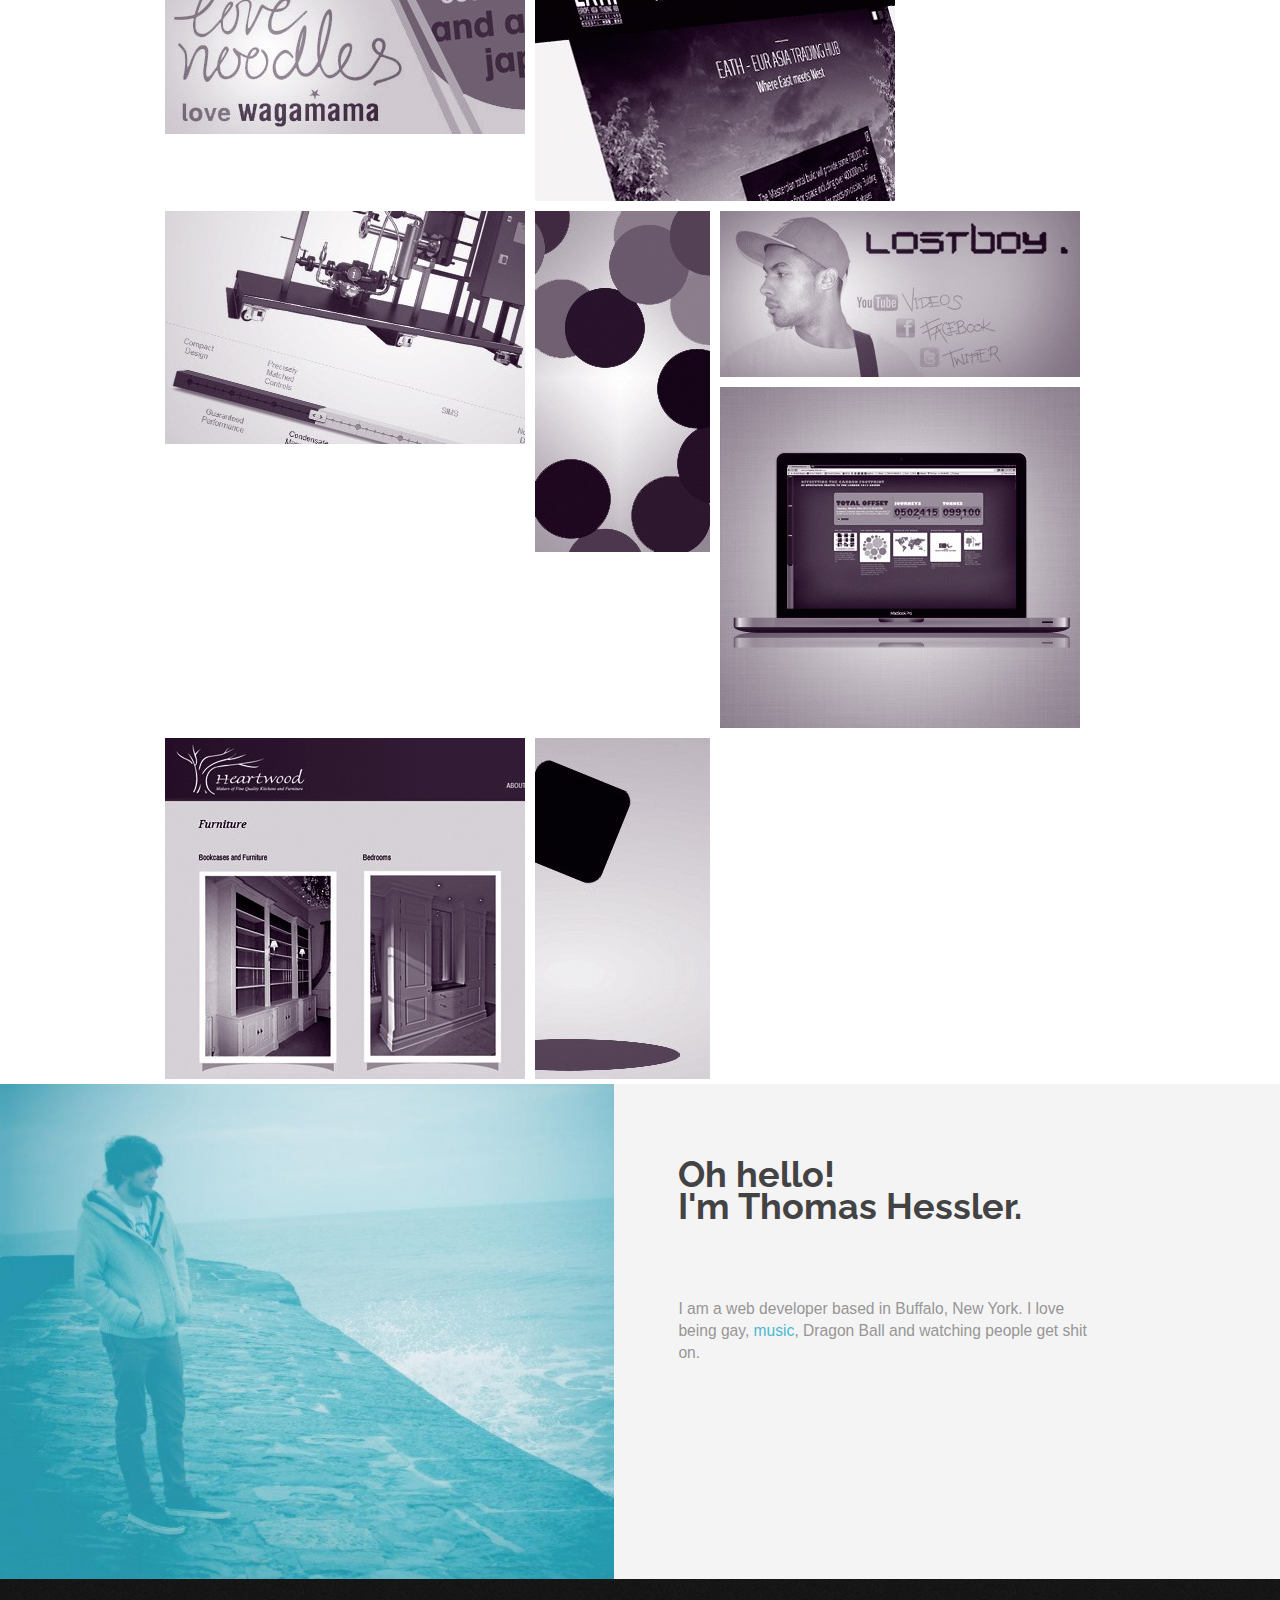
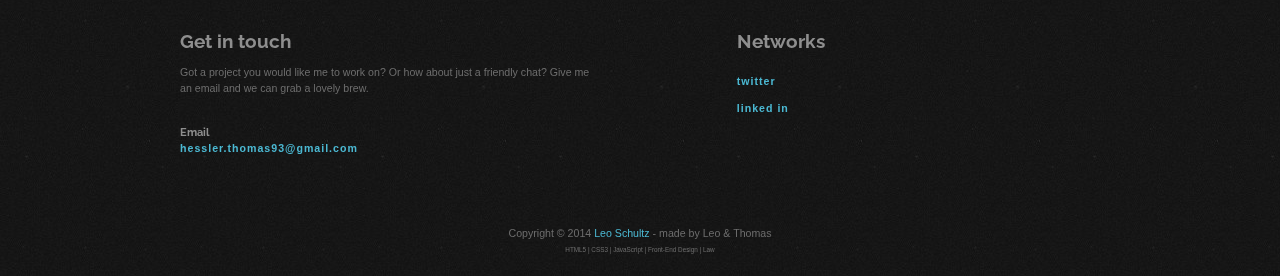
==== commit 7e9e21b5: "Font update, CSS update, Logo Upate" ====
--- a/index.html
+++ b/index.html
@@ -37,8 +37,8 @@
     <![endif]-->
 
     <!-- CSS -->
-    <link rel="stylesheet" href="//netdna.bootstrapcdn.com/bootstrap/3.0.0/css/bootstrap.min.css"/>
-    <link rel="stylesheet" href="//netdna.bootstrapcdn.com/font-awesome/4.0.0/css/font-awesome.css"/>
+    <link rel="stylesheet" href="http://netdna.bootstrapcdn.com/bootstrap/3.0.0/css/bootstrap.min.css"/>
+    <link rel="stylesheet" href="http://netdna.bootstrapcdn.com/font-awesome/4.0.0/css/font-awesome.css"/>
 	<link rel="stylesheet" href="css/style.css" />
 
 
@@ -283,14 +283,13 @@
 
 
 
-    <script data-rocketsrc="//ajax.googleapis.com/ajax/libs/jquery/1.11.1/jquery.min.js" type="text/rocketscript"></script>
-    <script data-rocketsrc="//ajax.googleapis.com/ajax/libs/jquery/2.1.1/jquery.min.js" type="text/rocketscript"></script>
+    <script data-rocketsrc="http://ajax.googleapis.com/ajax/libs/jquery/1.11.1/jquery.min.js" type="text/rocketscript"></script>
+    <script data-rocketsrc="http://ajax.googleapis.com/ajax/libs/jquery/2.1.1/jquery.min.js" type="text/rocketscript"></script>
 
 
     <script src="js/masonry.min.js" type="text/javascript"></script>
     <script src="js/TweenMax.min.js" type="text/javascript"></script>
     <script src="js/library.js" type="text/javascript"></script>
     <script src="js/script.js" type="text/javascript"></script>
-
 </body>
 </html>--- a/css/style.css
+++ b/css/style.css
@@ -18,13 +18,13 @@
 }
 
 html {
-font-family:sans-serif;
+font-family:'langdonregular', sans-serif;
 -webkit-text-size-adjust:100%;
 -ms-text-size-adjust:100%;
 }
 
 body {
-font-family:Raleway, sans-serif;
+font-family:'langdonregular', Raleway, sans-serif;
 font-size:62.5%;
 color:#434343;
 -webkit-animation:fadeIn 1s .1s ease both;
@@ -45,7 +45,7 @@
 
 h1 {
 color:#fff;
-font-size:7em;
+font-size:10em;
 font-weight:700;
 line-height:.8em;
 margin:.67em 0;
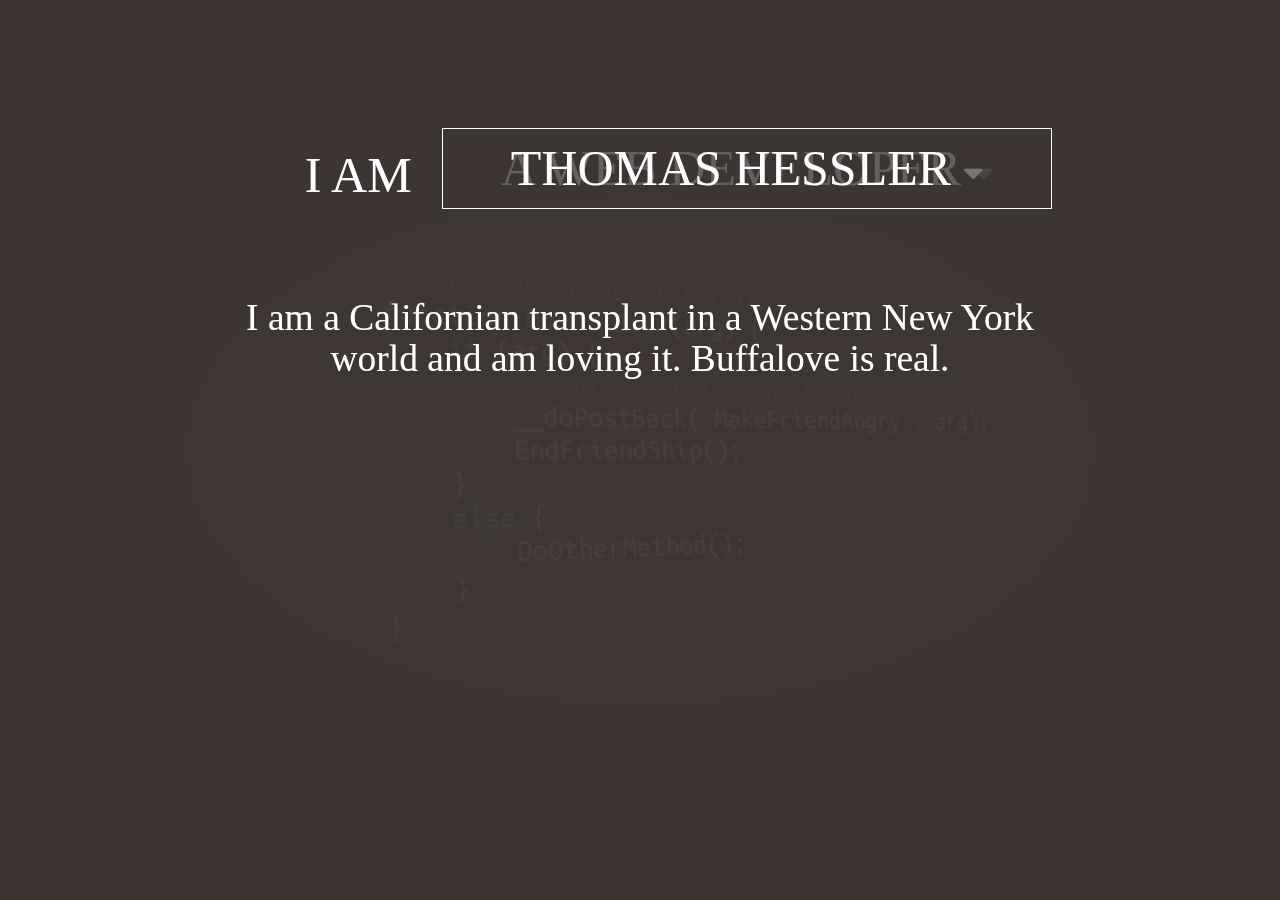
==== commit 6ef8807c: "Major Update" ====
--- a/index.html
+++ b/index.html
@@ -16,7 +16,7 @@
 
     <meta name="apple-mobile-web-app-status-bar-style" content="black" />
 
-    <title>Thomas Hessler // Tech and Legal Professional</title>
+    <title>Thomas Hessler // xs</title>
 
     <script type="text/javascript">
         oldieishere=false;
@@ -52,244 +52,151 @@
         <p>It looks like you have stumbled across my website on a non compatible browser. Please download an awesome browser (I suggest <a href="http://www.mozilla.org/en-US/firefox">Firefox</a> or <a href="https://www.google.com/intl/en/chrome/browser/">Chome</a>) Then revisit my site so you can view it as intended.<br> Otherwise just contact me at <a href="mailto:hessler.thomas93@gmail.com">hessler.thomas93@gmail.com</a>.</p>
     </div>
 <![endif]-->
-    <div id="menu">
-        <div id="logo" class="animate">
-            made by thomas and leo
-        </div>
-        <div id="mobileMenu"></div>
-        <nav id="nav">
-            <a href="http://www.google.com/work">WORK</a>
-            <a href="http://www.google.com/about">ABOUT</a>
-            <a href="http://www.google.com/contact">CONTACT</a>
-            <a href="http://www.google.com/blog">BLOG</a>
-        </nav>
-    </div>
-
-    <header id="header">
-        <h1>Tech and Legal Professional.<br><span>BUFFALO, NY</span></h1>
-    </header>
-
-    <div id="contentContainer">
-        <section id="work">
-            <h2 class="grey-large">
-                A lovely selection of work
-            </h2>
-            <div id="workSelector">
-                <a href="#WEBSITES">
-                    WEBSITES
-                </a> /
-                <a href="#APPS">
-                    APPS
-                </a> /
-                <a href="#DESIGN">
-                    DESIGN
-                </a> /
-                <a href="#OTHERS">
-                    OTHERS
-                </a>
-            </div>
-
-            <div id="workPreview" class="animateWidth" style="margin: 0 auto;">
-            	<div class="workItem" style="width:360px; height:341px; background-image:url('images/tagstr.jpg');"   onclick="_gaq.push(['_trackEvent', 'projectclick', 'tagstr']);" >
-                    <div class="workItemTable">
-                        <div class="mask">
-                        </div>
-                        <div class="info">
-                            <h3><a href="http://www.tagstr.co" target="_blank" onclick="_gaq.push(['_trackEvent', 'projectclick', 'tagstr']);" >Tagstr.co</a></h3>
-                            <p>I am part of a team developing the social media site Tagstr, sign up and come check us out. HTML / CSS / Javascript / PHP</p>
-                        </div>
-                    </div>
-                </div>
-            	
-                <div class="workItem" style="width:360px; height:341px; background-image:url('images/nerv.jpg');"   onclick="_gaq.push(['_trackEvent', 'projectclick', 'nerv']);" >
-                    <div class="workItemTable">
-                        <div class="mask">
-                            <div class="nerv" title="Developed for nerv"></div>
-                        </div>
-                        <div class="info">
-                            <h3><a href="http://www.nerv.co.uk/" target="_blank"   onclick="_gaq.push(['_trackEvent', 'projectclick', 'nerv']);" >Nerv Site</a></h3>
-                            <p>I developed this site Front-end and Back-end using HTML / CSS / Javascript / PHP.</p>
-                        </div>
-                    </div>
-                </div>
-                <div class="workItem" style="width:360px; height:341px; background-image:url('images/clipperroundtheworld.jpg');" onclick="_gaq.push(['_trackEvent', 'projectclick', 'clipperroundtheworld']);" >
-                    <div class="workItemTable">
-                        <div class="mask">
-                            <div class="nerv" title="Developed for nerv"></div>
-                        </div>
-                        <div class="info">
-                            <h3><a href="http://www.clipperroundtheworld.com/" target="_blank" onclick="_gaq.push(['_trackEvent', 'projectclick', 'clipperroundtheworld']);" >Clipper Round The World</a></h3>
-                            <p>Clipper Round The World Website, ongoing work HTML / CSS / Javascript.</p>
-                        </div>
-                    </div>
-                </div>
-                <div class="workItem" style="width:360px; height:233px;  background-image:url('images/clipper-ventures.jpg');" onclick="_gaq.push(['_trackEvent', 'projectclick', 'clipper-ventures']);" >
-                    <div class="workItemTable">
-                        <div class="mask">
-                            <div class="nerv" title="Developed for nerv"></div>
-                        </div>
-                        <div class="info">
-                            <h3><a href="http://www.clipper-ventures.com/" target="_blank" onclick="_gaq.push(['_trackEvent', 'projectclick', 'clipper-ventures']);" >Clipper Ventures</a></h3>
-                            <p>HTML / CSS3 Landing page portal for Clipper Ventures.</p>
-                        </div>
-                    </div>
-                </div>
-                <div class="workItem" style="width:175px; height:341px; background-image:url('images/thankphysics.jpg');" onclick="_gaq.push(['_trackEvent', 'projectclick', 'cheersphysics']);" >
-                    <div class="workItemTable">
-                        <div class="mask">
-                            <div class="nerv" title="Developed for nerv"></div>
-                        </div>
-                        <div class="info">
-                            <h3><a href="http://www.physics.org/cheersphysics/" target="_blank" onclick="_gaq.push(['_trackEvent', 'projectclick', 'cheersphysics']);" >Cheers Physics</a></h3>
-                            <p>Questions on a beermat linking to this site via QR Code, Showing the answers and some facts. Some fun ajax transitions between pages.</p>
-                        </div>
-                    </div>
-                </div>
-                
-                <div class="workItem" style="width:360px; height:166px; background-image:url('images/lovenoodles.jpg');" onclick="_gaq.push(['_trackEvent', 'projectclick', 'wagamama']);" >
-                    <div class="workItemTable">
-                        <div class="mask">
-                            <div class="nerv" title="Developed for nerv"></div>
-                        </div>
-                        <div class="info">
-                            <h3><a href="https://newwagamama.wagamama.co.uk/" target="_blank" onclick="_gaq.push(['_trackEvent', 'projectclick', 'wagamama']);" >love noodles love wagamama/newwagamama</a></h3>
-                            <p>I worked on this project at nerv as a Front End Developer. This intergrates with instagram and facebook.</p>
-
-                        </div>
-                    </div>
-                </div>
-
-                <div class="workItem" style="width:360px; height:233px; background-image:url('images/eath.jpg');" onclick="_gaq.push(['_trackEvent', 'projectclick', 'eath']);" >
-                    <div class="workItemTable">
-                        <div class="mask">
-                            <div class="nerv" title="Developed for nerv"></div>
-                        </div>
-                        <div class="info">
-                            <h3><a href="http://www.europetradinghub.com/" target="_blank" onclick="_gaq.push(['_trackEvent', 'projectclick', 'eath']);" >Europe Trading Hub</a></h3>
-                            <p>HTML, CSS, Javascript 1 page website. </p>
-                        </div>
-                    </div>
-                </div>
-                <div class="workItem" style="width:360px; height:233px; background-image:url('images/easiheat.jpg');" onclick="_gaq.push(['_trackEvent', 'projectclick', 'easiheat']);" >
-                    <div class="workItemTable">
-                        <div class="mask">
-                            <div class="nerv" title="Developed for nerv"></div>
-                        </div>
-                        <div class="info">
-                            <h3><a href="http://www.spiraxsarco.com/easiheat/" target="_blank" onclick="_gaq.push(['_trackEvent', 'projectclick', 'easiheat']);" >Spirax Sarco - Easiheat</a></h3>
-                            <p>This is a 3D Render image replacer and slider that I built for Spirax Sarco while working at nerv.</p>
-
-                        </div>
-                    </div>
-                </div>
-                <div class="workItem" style="width:175px; height:341px; background-image:url('images/partical-playground.jpg');" onclick="_gaq.push(['_trackEvent', 'projectclick', 'particle']);" >
-                    <div class="workItemTable">
-                        <div class="mask"></div>
-                        <div class="info">
-                            <h3><a href="lab/particle/index.html" target="_blank" onclick="_gaq.push(['_trackEvent', 'projectclick', 'particle']);" >Particle Playground</a></h3>
-                            <p>This is a partical generator that I built in HTML5 canvas.</p>
-
-                        </div>
-                    </div>
-                </div>
-                <div class="workItem" style="width:360px; height:166px; background-image:url('images/lostboy.jpg');"   onclick="_gaq.push(['_trackEvent', 'projectclick', 'lostboy']);" >
-                    <div class="workItemTable">
-                        <div class="mask"></div>
-                        <div class="info">
-                            <h3><a href="http://www.lostboy.tv/" target="_blank"   onclick="_gaq.push(['_trackEvent', 'projectclick', 'lostboy']);" >Lostboy</a></h3>
-                            <p>I worked on this project outside of work simple html and css landing page</p>
-                        </div>
-                    </div>
-                </div>
-                <div class="workItem" style="width:360px; height:341px; background-image:url('images/bp.jpg');"   onclick="_gaq.push(['_trackEvent', 'projectclick', 'bp']);" >
-                    <div class="workItemTable">
-                        <div class="mask">
-                            <div class="nerv" title="Developed for nerv"></div>
-                        </div>
-                        <div class="info">
-                            <h3><a href="http://www.bptargetneutral.com/mpc/" target="_blank"   onclick="_gaq.push(['_trackEvent', 'projectclick', 'bp']);" >bptargetneutral.com/mpc</a></h3>
-                            <p>I worked on the BP Carbon Footprint Offset application along with my team at nerv.</p>
-                        </div>
-                    </div>
-                </div>
-                <div class="workItem" style="width:360px; height:341px; background-image:url('images/heartwood.jpg');" onclick="_gaq.push(['_trackEvent', 'projectclick', 'heartwood']);" >
-                    <div class="workItemTable">
-                        <div class="mask"></div>
-                        <div class="info">
-                            <h3><a href="http://www.heartwooddesigns.co.uk/" target="_blank"   onclick="_gaq.push(['_trackEvent', 'projectclick', 'heartwood']);" >Heartwood Designs</a></h3>
-                            <p>I worked on this as a Front End Developer. These guys sell hand-craft beautiful bespoke furniture.</p>
-                        </div>
-                    </div>
-                </div>
-                <div class="workItem" style="width:175px; height:341px; background-image:url('images/randombouncingcss.jpg');"  onclick="_gaq.push(['_trackEvent', 'projectclick', 'randombouncingbox']);" >
-                    <div>
-                        <div class="mask"></div>
-                        <div class="info">
-                            <h3><a href="lab/bouncingbox/index.html" target="_blank" onclick="_gaq.push(['_trackEvent', 'projectclick', 'randombouncingbox']);" >Rotating box</a></h3>
-                            <p>CSS3 animating a rotating bouncing box with shadow.</p>
-                        </div>
-                    </div>
-                </div>
-            </div>
-        </section>
-        <section>
-            <div id="about">
-                <div class="col left">
-                    <img alt="images" src="images/portrait.jpg" />
-                </div>
-                <div class="col right">
-                    <h2>
-                        Oh hello!<br>
-                        I'm Thomas Hessler.
-                    </h2>
-                    <p>
-                        I am a web developer based in Buffalo, New York. I love being gay, <a href="http://www.spotify.com" target="_blank" onclick="_gaq.push(['_trackEvent', 'sociallink', 'spotify']);" >music</a>, Dragon Ball and watching people get shit on.
-                    </p>
-                </div>
-            </div>
-        </section>
-        <section>
-            <div class="contactWrapper">
-                <div id="contact">
-                    <article>
-                        <div class="article artc1">
-                            <h2>Get in touch</h2>
-                            <p>
-                                Got a project you would like me to work on? Or how about just a friendly chat?
-                                Give me an email and we can grab a lovely brew.
-                            </p>
-
-                            <h3>Email</h3>
-                            <p><a href="mailto:hessler.thomas93@gmail.com" onclick="_gaq.push(['_trackEvent', 'mailto', 'hessler.thomas93@gmail.com']);" >hessler.thomas93@gmail.com</a></p>
-                        </div>
-                    </article>
-                    <article>
-                        <div class="article artc2">
-                            <h2>Networks</h2>
-                            <ul>
-                                <li><a href="http://twitter.com/" target="_blank" onclick="_gaq.push(['_trackEvent', 'sociallink', 'twitter']);" >twitter</a></li>
-                                <li><a href="http://www.linkedin.com/in/" target="_blank" onclick="_gaq.push(['_trackEvent', 'sociallink', 'linkedin']);" >linked in</a></li>
-                            </ul>
-                        </div>
-                    </article>
-                    <div class="clear"></div>
-                </div>
-
-            </div>
-        </section>
-        <div class="footer">Copyright &copy; 2014 <a href="http://www.leoschultz.com/">Leo Schultz</a> - made by Leo &amp; Thomas<br>
-                            <span style="font-size:0.6em;">HTML5 | CSS3 | JavaScript | Front-End Design | Law</span></div>
-    </div>
-
-
-
-    <script data-rocketsrc="http://ajax.googleapis.com/ajax/libs/jquery/1.11.1/jquery.min.js" type="text/rocketscript"></script>
-    <script data-rocketsrc="http://ajax.googleapis.com/ajax/libs/jquery/2.1.1/jquery.min.js" type="text/rocketscript"></script>
-
-
-    <script src="js/masonry.min.js" type="text/javascript"></script>
-    <script src="js/TweenMax.min.js" type="text/javascript"></script>
-    <script src="js/library.js" type="text/javascript"></script>
+
+
+    <section id="content">
+        <div class="black-overlay">
+            <div class="row">
+                <div class="col-xs-4 iam">
+                    <h1 style="text-align:right;">I am</h1> 
+                </div>
+                <div class="col-xs-6 iam" style="align-content:left;">
+                    <h1 class="box onhover" id="menu">
+                        Thomas Hessler <small><i class="fa fa-caret-down"></i></small>
+                    </h1>
+                    <h1 id="menu-up" class="box changer">
+                        <small><i class="fa fa-caret-up fa-3x"></i></small>
+                    </h1>
+                    <h1 class="box toggle-overlay overlay webInit">a Web Developer</h1>
+                    <h1 class="box toggle-overlay overlay adminInit">An Admin Pro</h1>
+                    <h1 class="box toggle-overlay overlay multiInit">Multilingual</h1>
+                    <h1 class="box toggle-overlay overlay photoInit">a Photographer</h1>
+                </div>
+            </div>
+            <div class="row">
+                <div id="home" class="col-xs-12 col-md-offset-2 col-md-8 iam-content">
+                    <h3>I am a Californian transplant in a Western New York world and am loving it. Buffalove is real.</h3>
+                </div>
+            </div>
+        </div>
+    </section>
+<section id="webdev">
+        <div class="black-overlay">
+            <div class="row">
+                <div class="col-xs-4 iam">
+                    <h1 style="text-align:right;">I am</h1> 
+                </div>
+                <div class="col-xs-6 iam" style="align-content:left;">
+                    <h1 class="box onhover-1" id="web">
+                        A Web Developer <small><i class="fa fa-caret-down"></i></small>
+                    </h1>
+                    <h1 class="box changer-1" id="web-up">
+                        A Web Developer <small><i class="fa fa-caret-down"></i></small>
+                    </h1>
+                    <h1 class="box toggle-overlay overlay-1 back">Thomas Hessler</h1>
+                    <h1 class="box toggle-overlay overlay-1 adminInit">An Admin Pro</h1>
+                    <h1 class="box toggle-overlay overlay-1 multiInit">Multilingual</h1>
+                    <h1 class="box toggle-overlay overlay-1 photoInit">a Photographer</h1>
+                </div>
+            </div>
+            <div class="row">
+                <div id="dev" class="col-xs-12 col-md-offset-2 col-md-8 iam-content">
+                    <h3>I am a Californian transplant in a Western New York world and am loving it. Buffalove is real.</h3>
+                </div>
+            </div>
+        </div>
+    </section>
+<section id="admin">
+        <div class="black-overlay">
+            <div class="row">
+                <div class="col-xs-4 iam">
+                    <h1 style="text-align:right;">I am</h1> 
+                </div>
+                <div class="col-xs-6 iam" style="align-content:left;">
+                    <h1 class="box onhover-2" id="admindev">
+                        An Admin Pro <small><i class="fa fa-caret-down"></i></small>
+                    </h1>
+                    <h1 class="box changer-2" id="admin-up">
+                        An Admin Pro <small><i class="fa fa-caret-down"></i></small>
+                    </h1>
+                    <h1 class="box toggle-overlay overlay-2 back">Thomas Hessler</h1>
+                    <h1 class="box toggle-overlay overlay-2 webInit">A Web Developer</h1>
+                    <h1 class="box toggle-overlay overlay-2 multiInit">Multilingual</h1>
+                    <h1 class="box toggle-overlay overlay-2 photoInit">a Photographer</h1>
+                </div>
+            </div>
+            <div class="row">
+                <div id="admin_content" class="col-xs-12 col-md-offset-2 col-md-8 iam-content">
+                    <h3>I am a Californian transplant in a Western New York world and am loving it. Buffalove is real.</h3>
+                </div>
+            </div>
+        </div>
+    </section>
+<section id="multi">
+        <div class="black-overlay">
+            <div class="row">
+                <div class="col-xs-4 iam">
+                    <h1 style="text-align:right;">I am</h1> 
+                </div>
+                <div class="col-xs-6 iam" style="align-content:left;">
+                    <h1 class="box onhover-3" id="multidev">
+                        Multilingual <small><i class="fa fa-caret-down"></i></small>
+                    </h1>
+                    <h1 class="box changer-3" id="multi-up">
+                        Multilingual <small><i class="fa fa-caret-down"></i></small>
+                    </h1>
+                    <h1 class="box toggle-overlay overlay-3 back">Thomas Hessler</h1>
+                    <h1 class="box toggle-overlay overlay-3 webInit">A Web Developer</h1>
+                    <h1 class="box toggle-overlay overlay-3 adminInit">An Admin Pro</h1>
+                    <h1 class="box toggle-overlay overlay-3 photoInit">a Photographer</h1>
+                </div>
+            </div>
+            <div class="row">
+                <div id="lang" class="col-xs-12 col-md-offset-2 col-md-8 iam-content">
+                    <h3>I am a Californian transplant in a Western New York world and am loving it. Buffalove is real.</h3>
+                </div>
+            </div>
+        </div>
+    </section>
+<section id="photo">
+        <div class="black-overlay">
+            <div class="row">
+                <div class="col-xs-4 iam">
+                    <h1 style="text-align:right;">I am</h1> 
+                </div>
+                <div class="col-xs-6 iam" style="align-content:left;">
+                    <h1 class="box onhover-4" id="photodev">
+                        a Photographer <small><i class="fa fa-caret-down"></i></small>
+                    </h1>
+                    <h1 class="box changer-4" id="photo-up">
+                        a Photographer <small><i class="fa fa-caret-down"></i></small>
+                    </h1>
+                    <h1 class="box toggle-overlay overlay-4 back">Thomas Hessler</h1>
+                    <h1 class="box toggle-overlay overlay-4 webInit">A Web Developer</h1>
+                    <h1 class="box toggle-overlay overlay-4 adminInit">An Admin Pro</h1>
+                    <h1 class="box toggle-overlay overlay-4 multiInit">Multilingual</h1>
+                </div>
+            </div>
+            <div class="row">
+                <div id="photo_content" class="col-xs-12 col-md-offset-2 col-md-8 iam-content">
+                    <h3>I am a Californian transplant in a Western New York world and am loving it. Buffalove is real.</h3>
+                </div>
+            </div>
+        </div>
+    </section>
+    <footer>
+        <div class="row">
+            <div class="col-md-12">
+                <div class="col-md-offset-4 col-md-4 text-center">
+                    <h2 style="color:black;">Footers</h2>
+                </div>
+            </div>
+        </div>
+    </footer>
+
+
+    <script src="https://code.jquery.com/jquery-2.1.3.min.js" type="text/javascript"></script>
+    <script src="js/dropdown.js" type="text/javascript"></script>
     <script src="js/script.js" type="text/javascript"></script>
 </body>
 </html>--- a/css/style.css
+++ b/css/style.css
@@ -1,30 +1,11 @@
-@import url(http://fonts.googleapis.com/css?family=Raleway:400,700);
-
-article,aside,details,figcaption,figure,footer,header,hgroup,main,nav,section,summary {
-display:block;
-}
-
-audio,canvas,video {
-display:inline-block;
-}
-
-audio:not([controls]) {
-display:none;
-height:0;
-}
-
-[hidden] {
-display:none;
-}
-
 html {
-font-family:'langdonregular', sans-serif;
+font-family:'ProximaNova-Light','ProximaNova-Bold', sans-serif;
 -webkit-text-size-adjust:100%;
 -ms-text-size-adjust:100%;
 }
 
 body {
-font-family:'langdonregular', Raleway, sans-serif;
+font-family:'ProximaNova-Light','ProximaNova-Bold', Raleway, sans-serif;
 font-size:62.5%;
 color:#434343;
 -webkit-animation:fadeIn 1s .1s ease both;
@@ -35,767 +16,224 @@
 margin:0;
 }
 
-a:focus {
-outline:thin dotted;
-}
-
-a:active,a:hover {
-outline:0;
-}
-
-h1 {
-color:#fff;
-font-size:10em;
-font-weight:700;
-line-height:.8em;
-margin:.67em 0;
-}
-
-abbr[title] {
-border-bottom:1px dotted;
-}
-
-b,strong {
-font-weight:700;
-}
-
-dfn {
-font-style:italic;
-}
-
-hr {
--moz-box-sizing:content-box;
-box-sizing:content-box;
-height:0;
-}
-
-mark {
-background:#ff0;
-color:#000;
-}
-
-code,kbd,pre,samp {
-font-family:monospace, serif;
-font-size:1em;
-}
-
-pre {
-white-space:pre-wrap;
-}
-
-q {
-quotes:\201C \201D \2018 \2019;
-}
-
-small {
-font-size:80%;
-}
-
-sub,sup {
-font-size:75%;
-line-height:0;
-position:relative;
-vertical-align:baseline;
-}
-
-sup {
-top:-.5em;
-}
-
-sub {
-bottom:-.25em;
-}
-
-img {
-border:0;
-}
-
-svg:not(:root) {
-overflow:hidden;
-}
-
-figure {
-margin:0;
-}
-
-fieldset {
-border:1px solid silver;
-margin:0 2px;
-padding:.35em .625em .75em;
-}
-
-button,input,select,textarea {
-font-family:inherit;
-font-size:100%;
-margin:0;
-}
-
-button,input {
-line-height:normal;
-}
-
-button,select {
-text-transform:none;
-}
-
-button,html input[type="button"],input[type="reset"],input[type="submit"] {
--webkit-appearance:button;
-cursor:pointer;
-}
-
-button[disabled],html input[disabled] {
-cursor:default;
-}
-
-input[type="checkbox"],input[type="radio"] {
-box-sizing:border-box;
-padding:0;
-}
-
-input[type="search"] {
--webkit-appearance:textfield;
--moz-box-sizing:content-box;
--webkit-box-sizing:content-box;
-box-sizing:content-box;
-}
-
-input[type="search"]::-webkit-search-cancel-button,input[type="search"]::-webkit-search-decoration {
--webkit-appearance:none;
-}
-
-textarea {
-overflow:auto;
-vertical-align:top;
-}
-
-table {
-border-collapse:collapse;
-border-spacing:0;
-}
-
-.animateall * {
--webkit-transition-property:font-size,margin,padding;
--moz-transition-property:font-size,margin,padding;
--o-transition-property:font-size,margin,padding;
-transition-property:font-size,margin,padding;
--webkit-transition-duration:.2s;
--moz-transition-duration:.2s;
--o-transition-duration:.2s;
-transition-duration:.2s;
--webkit-transition-timing-function:ease-in-out;
--moz-transition-timing-function:ease-in-out;
--o-transition-timing-function:ease-in-out;
-transition-timing-function:ease-in-out;
-}
-
-.animate {
--webkit-transition-property:all;
--moz-transition-property:all;
--o-transition-property:all;
-transition-property:all;
--webkit-transition-duration:.5s;
--moz-transition-duration:.5s;
--o-transition-duration:.5s;
-transition-duration:.5s;
--webkit-transition-timing-function:ease-in-out;
--moz-transition-timing-function:ease-in-out;
--o-transition-timing-function:ease-in-out;
-transition-timing-function:ease-in-out;
-}
-
-.animateWidth {
--webkit-transition-property:width;
--moz-transition-property:width;
--o-transition-property:width;
-transition-property:width;
--webkit-transition-duration:.2s;
--moz-transition-duration:.2s;
--o-transition-duration:.2s;
-transition-duration:.2s;
--webkit-transition-timing-function:ease-in-out;
--moz-transition-timing-function:ease-in-out;
--o-transition-timing-function:ease-in-out;
-transition-timing-function:ease-in-out;
-}
-
-100% {
--webkit-transform:translateY(0);
--moz-transform:translateY(0);
--ms-transform:translateY(0);
-opacity:1;
--transform:translateY(0);
-}
-
-body,html {
-width:100%;
-height:100%;
-margin:0;
-padding:0;
-}
-
-p,li,h1,h2,h3,h4,h5,h6 {
-margin:0;
-padding:0;
-}
-
-ul {
-margin:0;
-padding:9px 0;
-}
-
-li {
-list-style:none;
-line-height:1.5em;
-margin:0;
-padding:0 20px;
-}
-
-form {
-margin:0;
-padding:0;
-}
-
-a img {
-border:none;
-}
-
-.clear {
-clear:both;
-}
-
-a {
-color:#4bb8d2;
-}
-
-a:active,a:link {
-outline:none;
-}
-
-a,a:link {
-text-decoration:none;
-}
-
-a:hover {
-text-decoration:underline;
-}
-
-p,li {
-font-size:1.7em;
-font-family:helvetica,Arial;
-color:#5c5c5c;
-line-height:1.5em;
-padding:9px 20px;
-}
-
-h2 {
-text-align:center;
-font-size:3em;
-font-weight:700;
-padding:12px 20px;
-}
-
-h2.grey-large {
-font-size:5.2em;
-color:#ccc;
-}
-
-h3 {
-font-size:1.8em;
-font-weight:700;
-padding:20px 20px 0;
-}
-
-#menu {
-width:600px;
-padding-top:20px;
-position:absolute;
-top:0;
-left:50%;
-margin-left:-300px;
-z-index:3;
-text-align:center;
--webkit-animation:fadeInDown .6s .5s ease both;
--moz-animation:fadeInDown .6s .5s ease both;
--ms-animation:fadeInDown .6s .5s ease both;
--o-animation:fadeInDown .6s .5s ease both;
-animation:fadeInDown .6s .5s ease both;
-}
-
-#logo {
-width:200px;
-height:200px;
-position:absolute;
-left:35%;
-margin:auto;
-background:url(../images/logo.svg) no-repeat;
-background-size:60%;
-text-indent:100%;
-white-space:nowrap;
-overflow:hidden;
-}
-
-#nav {
-display:none;
-margin-top:89px;
-}
-
-#nav a {
--webkit-animation:slam .6s .5s ease both;
-display:inline;
-font-size:1.7em;
-text-decoration:none;
-color:#fff;
-font-weight:700;
-margin:0 4%;
-}
-
-#header {
-display:table;
-width:100%;
-height:700px;
-position:fixed;
-top:0;
-left:0;
-background:url(../images/header.jpg) no-repeat center;
-z-index:1;
-}
-
-#header h1 {
-display:table-cell;
-vertical-align:middle;
-text-align:center;
--webkit-animation:fadeInUp .6s .5s ease both;
--moz-animation:fadeInUp .6s .5s ease both;
--ms-animation:fadeInUp .6s .5s ease both;
--o-animation:fadeInUp .6s .5s ease both;
-animation:fadeInUp .6s .5s ease both;
-}
-
-#header h1 span {
-color:#363636;
-font-size:.3em;
-}
-
-#contentContainer {
-width:100%;
-margin-top:700px;
-background:#fff;
-position:relative;
-z-index:2;
--webkit-box-shadow:rgba(35,35,50,0.8) 0 0 11px -2px;
--moz-box-shadow:rgba(35,35,50,0.8) 0 0 11px -2px;
-box-shadow:rgba(35,35,50,0.8) 0 0 11px -2px;
-}
-
-#work {
-padding-bottom:124px;
-width:960px;
-margin:0 auto;
-}
-
-#work h2 {
-padding-top:75px;
-padding-bottom:50px;
-}
-
-#workSelector {
-display:none;
-font-family:Arial;
-font-size:1.7em;
-color:#585858;
-text-align:center;
-padding:55px 0 65px;
-}
-
-#workSelector a {
-font-weight:700;
-color:#585858;
-margin:0 5px;
-}
-
-#workPreview {
-min-width:360px!important;
-position:relative;
-margin:30px auto 0;
-}
-
-.workItem {
--webkit-transition-property:background-size;
--moz-transition-property:background-size;
--o-transition-property:background-size;
-transition-property:background-size;
--webkit-transition-duration:.3s;
--moz-transition-duration:.3s;
--o-transition-duration:.3s;
-transition-duration:.3s;
--webkit-transition-timing-function:ease;
--moz-transition-timing-function:ease;
--o-transition-timing-function:ease;
-transition-timing-function:ease;
-float:left;
-display:table-block;
-text-align:center;
-cursor:pointer;
-overflow:hidden;
-background-position:50% 50%;
-background-size:100% 100%;
-background-repeat:no-repeat;
--webkit-transform:translate3d(0,0,0);
--webkit-backface-visibility:hidden;
--webkit-perspective:1000;
-margin:5px;
-}
-
-.workItem .workItemTable {
-display:table;
-width:100%;
-height:100%;
-}
-
-.workItem.hover {
-background-size:104% 104%;
-}
-
-.workItem img,.workItem .mask {
-z-index:1;
-position:absolute;
-top:0;
-left:0;
-}
-
-.workItem .mask {
-z-index:2;
-display:none;
-width:100%;
-height:100%;
-background:#62a2bb;
-opacity:0.8;
-}
-
-.workItem .mask .nerv {
-display:block;
-width:79px;
-height:27px;
-background:url(../images/nervlogo.png) no-repeat center;
-position:absolute;
-right:5px;
-bottom:5px;
-}
-
-.workItem .info {
-display:none;
-vertical-align:middle;
-position:relative;
-z-index:3;
-color:#fff!important;
-}
-
-.workItem .info p,.workItem .info li,.workItem .info a {
-color:#fff!important;
-text-shadow:1px 1px 1px rgba(35,35,50,0.2);
-}
-
-#about {
-width:100%;
-height:495px;
-overflow:hidden;
-background:#f5f4f4;
-}
-
-#about .col {
-float:left;
-}
-
-#about .col.left {
-height:100%;
-width:48%;
-margin-right:5%;
-overflow:hidden;
-}
-
-#about .col.right {
-width:40%;
-padding-right:7%;
-}
-
-#about img {
-width:100%;
-margin-top:-5%;
-min-width:707px;
-position:relative;
-}
-
-#about h2 {
-text-align:left;
-font-size:5.7em;
-line-height:.9em;
-padding:75px 0 0;
-}
-
-#about p,#about li {
-text-align:left;
-font-size:2.5em;
-line-height:1.4em;
-color:#969696;
-padding:75px 0 0;
-}
-
-#contact {
-width:100%;
-max-width:960px;
-margin:0 auto;
-padding:40px 0;
-}
-
-#contact .article {
-float:left;
-width:48%;
-}
-
-#contact .artc2 {
-width:38%;
-padding-left:10%;
-}
-
-#contact h2 {
-text-align:left;
-}
-
-.contactWrapper {
-width:100%;
-background:url(../images/dark_texture.jpg) repeat;
-}
-
-.contactWrapper p,.contactWrapper li {
-color:#6d6d6d!important;
-padding-top:2px;
-}
-
-.contactWrapper a {
-font-weight:700;
-letter-spacing:1px;
-}
-
-.contactWrapper h2,.contactWrapper h3 {
-color:#8e8e8e!important;
-}
-
-.footer {
-background:url(../images/dark_texture.jpg) repeat;
-width:100%;
-font-size:1.7em;
-font-family:helvetica , Arial;
-color:#6d6d6d;
-text-align:center;
-padding:20px 0;
-}
-
-legend,button::-moz-focus-inner,input::-moz-focus-inner {
-border:0;
-padding:0;
-}
-
-@media max-width 1279px{
-#about {
-height:427px;
-}
-
-#about h2 {
-font-size:4.5em;
-line-height:1.1em;
-}
-
-#about p,#about li {
-font-size:2.2em;
-padding:35px 0 0;
-}
-}
-
-@media max-width 1024px{
-#work {
-width:100%;
-}
-
-#about {
-height:380px;
-}
-
-#about .col.right {
-width:45%;
-padding-right:0;
-}
-
-#about h2 {
-font-size:3.3em;
-line-height:1.1em;
-}
-
-#about p,#about li {
-font-size:1.9em;
-padding:35px 0 0;
-}
-}
-
-@media max-width 767px{
-h1 {
-font-size:5em;
-}
-
-h2.grey-large {
-font-size:4em;
-}
-
-#about {
-width:100%;
-height:auto;
-}
-
-#about .col {
-float:none;
-}
-
-#about .col.left {
-height:100%;
-width:100%;
-overflow:hidden;
-}
-
-#about .col.right {
-width:100%;
-}
-
-#about img {
-width:100%;
-margin-top:0;
-min-width:0;
-position:relative;
-}
-
-#about h2 {
-padding:35px 20px;
-}
-
-#about p,#about li {
-padding:0 20px 35px;
-}
-}
-
-@media max-width 750px{
-body,#contentContainer {
-width:100%;
-overflow-x:hidden;
-text-align:center!important;
-}
-
-h1 {
-line-height:1.2em;
-font-size:4em;
-}
-
-h2.grey-large {
-font-size:3em;
-}
-
-#menu {
-width:100%;
-padding-top:10px;
-left:0;
-margin:0;
-}
-
-#logo {
-width:154px;
-height:54px;
-left:0;
-margin:0 20px;
-}
-
-#mobileMenu {
-cursor:pointer;
-margin-top:0;
-display:none;
-width:28px;
-height:28px;
-position:absolute;
-top:20px;
-right:20px;
-background:url(../images/mobilemenu.png) no-repeat;
-}
-
-#nav {
-display:none;
-}
-
-#header {
-position:absolute;
-height:300px;
-}
-
-#header h1 span {
-line-height:0;
-font-size:.4em;
-}
-
-#work h2 {
-padding-top:38px;
-padding-bottom:20px;
-}
-
-#workSelector {
-padding:24px 0 16px;
-}
-
-#about h2 {
-font-size:2.8em;
-padding:55px 20px 30px;
-}
-
-#about p,#about li {
-padding-bottom:55px;
-}
-
-.article {
-float:none!important;
-width:100%!important;
-padding:15px 0!important;
-}
-
-#contact p,#contact li {
-padding:5px 20px;
-}
-
-h2,p,li {
-text-align:center!important;
-}
-}
-
-@media max-width 450px{
-h1 {
-line-height:1.2em;
-font-size:3em;
-}
-
-#header h1 span {
-line-height:2em;
-display:block;
-font-size:.4em;
-padding:10px 30px;
-}
-
-#workPreview {
-min-width:300px!important;
-}
-
-.workItem {
--webkit-transform:scale(0.8);
--moz-transform:scale(0.8);
--ms-transform:scale(0.8);
--o-transform:scale(0.8);
-transform:scale(0.8);
--webkit-transform-origin:0 0;
--moz-transform-origin:0 0;
--ms-transform-origin:0 0;
--o-transform-origin:0 0;
-transform-origin:0 0;
-}
-}+h1{
+  font-family:'ProximaNova-Light';
+  font-size: 8em;
+  text-transform: uppercase;
+  color:white;
+}
+
+h2{
+  font-family:'ProximaNova-Bold';
+  font-size: 3.7em;
+  text-transform: uppercase;
+  color:black;
+}
+
+h3{
+  font-family:'ProximaNova-Light';
+  font-size: 6em;
+  color:white;
+}
+
+h5{
+  font-family:'ProximaNova-Light';
+  font-size: 6em;
+  font-weight:bold;
+  text-transform: uppercase;
+  color:white;
+}
+
+#content{
+    position:fixed;
+    z-index:5;
+    background:url('../images/buffaloskyline.jpg') no-repeat center center;
+    -webkit-background-size: cover;
+    -moz-background-size: cover;
+    -o-background-size: cover;
+    background-size: cover;
+    background-position: 50% 0, 50% 0, 50% 0, 50% 0;
+    background-repeat: repeat, repeat, repeat ,no-repeat;
+}
+
+#webdev{
+    position:fixed;
+    z-index:4;
+    background:url('../images/Programming-Code-Javascript-Friendship.jpg') no-repeat center center;
+    -webkit-background-size: cover;
+    -moz-background-size: cover;
+    -o-background-size: cover;
+    background-size: cover;
+    background-position: 50% 0, 50% 0, 50% 0, 50% 0;
+    background-repeat: repeat, repeat, repeat ,no-repeat;
+    width:100%;
+    height:100%;
+}
+
+#admin{
+    position:fixed;
+    z-index:3;
+    background:url('../images/hpim0817.jpg') no-repeat center center;
+    -webkit-background-size: cover;
+    -moz-background-size: cover;
+    -o-background-size: cover;
+    background-size: cover;
+    background-position: 50% 0, 50% 0, 50% 0, 50% 0;
+    background-repeat: repeat, repeat, repeat ,no-repeat;
+    width:100%;
+    height:100%;
+}
+
+#multi{
+    position:fixed;
+    z-index:2;
+    background:url('../images/Library_1400_800.jpg') no-repeat center center;
+    -webkit-background-size: cover;
+    -moz-background-size: cover;
+    -o-background-size: cover;
+    background-size: cover;
+    background-position: 50% 0, 50% 0, 50% 0, 50% 0;
+    background-repeat: repeat, repeat, repeat ,no-repeat;
+    width:100%;
+    height:100%;
+}
+#photo{
+    position:fixed;
+    z-index:1;
+    background:url('../images/859737_10200110474457504_164274984_o.jpg') no-repeat center center;
+    -webkit-background-size: cover;
+    -moz-background-size: cover;
+    -o-background-size: cover;
+    background-size: cover;
+    background-position: 50% 0, 50% 0, 50% 0, 50% 0;
+    background-repeat: repeat, repeat, repeat ,no-repeat;
+    width:100%;
+    height:100%;
+}
+
+.black-overlay {
+    position: absolute;
+    left: 0;
+    top: 0;
+    width: 100%;
+    height: 100%;
+    z-index: 0;
+    background: rgba(62, 55, 52, .8); 
+}
+
+section{
+  width:100%;
+  height:100%;
+}
+
+.row{
+  width:100%;
+  margin:0px;
+}
+
+.iam{
+  margin-top:10%;
+  text-align: center;
+
+}
+
+.iam-content{
+  margin-top:5%;
+  text-align:center;
+}
+
+.box{
+  border:1px solid white;
+  padding-top: 2%;
+  padding-left: 3%;
+  padding-right: 3%;
+  padding-bottom: 2%;
+  margin-bottom: 0;
+  margin-top: 0;
+}
+
+.box:hover{
+  color:#B2B2CC;
+}
+
+.onhover{
+  display:visible;
+  visibility:visible;
+  overflow:visible;
+}
+
+.onhover-1{
+  display:visible;
+  visibility:visible;
+  overflow:visible;
+}
+
+.onhover-2{
+  display:visible;
+  visibility:visible;
+  overflow:visible;
+}
+
+.onhover:hover{
+  text-decoration: none;
+}
+
+.changer{
+  display:none;
+  overflow:hidden;
+}
+
+.changer-1{
+  display:none;
+  overflow:hidden;
+}
+
+.changer-2{
+  display:none;
+  overflow:hidden;
+}
+
+.changer:hover{
+  text-decoration: none;
+}
+
+.overlay{
+    width: 100%;
+    padding: 1%;
+    display: none;
+    z-index: 100;
+}
+
+.overlay-1{
+    width: 100%;
+    padding: 1%;
+    display: none;
+    z-index: 100;
+}
+
+.overlay-2{
+    width: 100%;
+    padding: 1%;
+    display: none;
+    z-index: 100;
+}
+
+
+#home{
+  display:visible;
+}
+
+#dev{
+  display:visible;
+}
+
+footer{
+  position:fixed;
+  background-color: white;
+  height:6em;
+  width:100%;
+  z-index:10;
+  bottom:0;
+  display:none;
+}
+
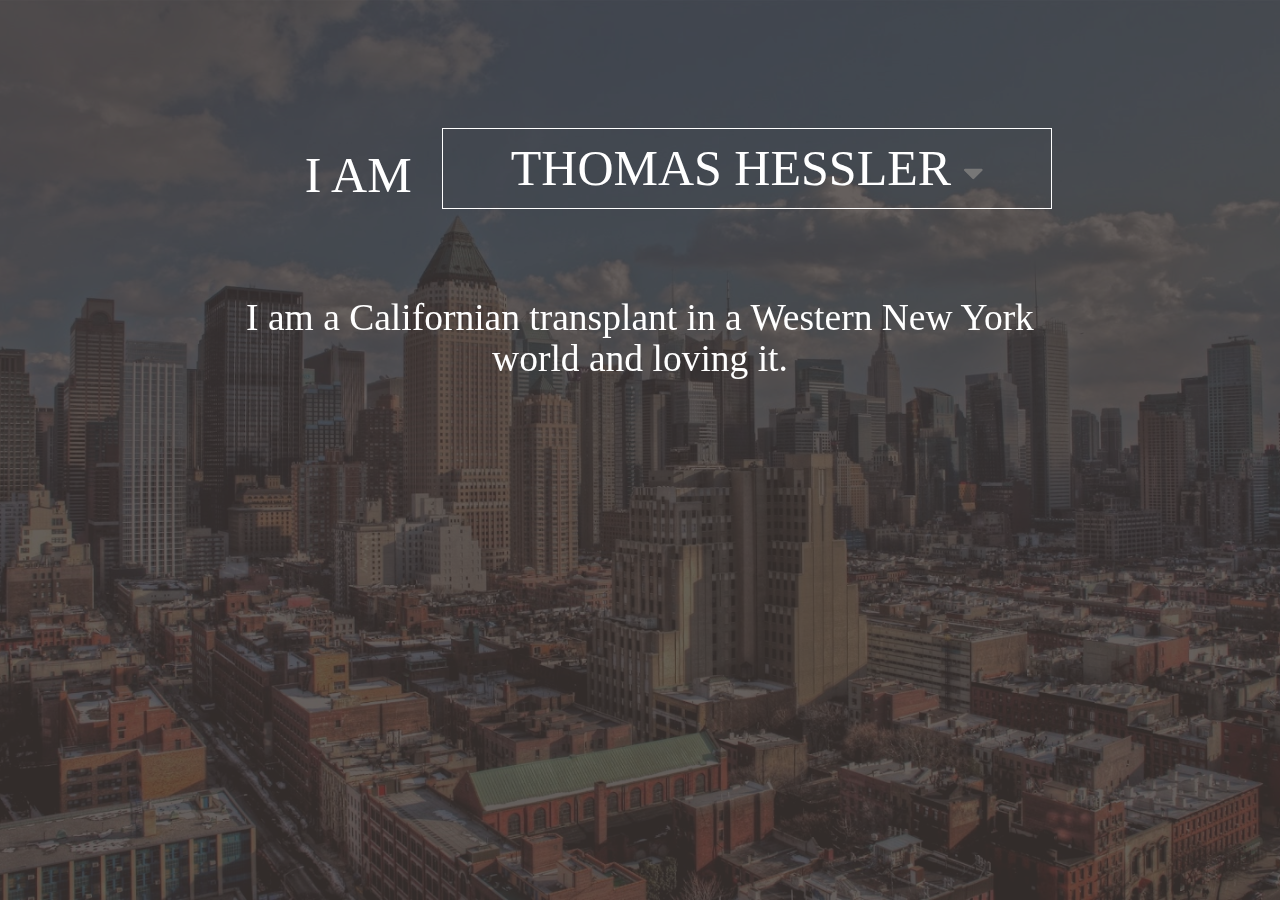
==== commit 2dca12c1: "Text Updates" ====
--- a/index.html
+++ b/index.html
@@ -75,7 +75,7 @@
             </div>
             <div class="row">
                 <div id="home" class="col-xs-12 col-md-offset-2 col-md-8 iam-content">
-                    <h3>I am a Californian transplant in a Western New York world and am loving it. Buffalove is real.</h3>
+                    <h3>I am a Californian transplant in a Western New York world and loving it.</h3>
                 </div>
             </div>
         </div>
@@ -101,7 +101,7 @@
             </div>
             <div class="row">
                 <div id="dev" class="col-xs-12 col-md-offset-2 col-md-8 iam-content">
-                    <h3>I am a Californian transplant in a Western New York world and am loving it. Buffalove is real.</h3>
+                    <h3>I am a full stack developer currently working for <a target="_blank" href="http://trainersvault.com">TrainersVault</a> as Technical Operations Manager. I have experience in Full Stack Ruby on Rails development, but ultimately take pride in front end design and User Experience.</h3>
                 </div>
             </div>
         </div>
@@ -127,7 +127,7 @@
             </div>
             <div class="row">
                 <div id="admin_content" class="col-xs-12 col-md-offset-2 col-md-8 iam-content">
-                    <h3>I am a Californian transplant in a Western New York world and am loving it. Buffalove is real.</h3>
+                    <h3>I am an administrative expert who takes pride in noticing details of a problem to find a quick and effective solution. Administrative and executive problem solving is my forte.</h3>
                 </div>
             </div>
         </div>
@@ -153,7 +153,7 @@
             </div>
             <div class="row">
                 <div id="lang" class="col-xs-12 col-md-offset-2 col-md-8 iam-content">
-                    <h3>I am a Californian transplant in a Western New York world and am loving it. Buffalove is real.</h3>
+                    <h3>I thoroughly enjoy languages. French and German are two of my favorites. Bien sûr, mein Freund!</h3>
                 </div>
             </div>
         </div>
@@ -179,7 +179,7 @@
             </div>
             <div class="row">
                 <div id="photo_content" class="col-xs-12 col-md-offset-2 col-md-8 iam-content">
-                    <h3>I am a Californian transplant in a Western New York world and am loving it. Buffalove is real.</h3>
+                    <h3>My camera is my best friend. I will jump on any situation to capture a good picture; especially of nature.</h3>
                 </div>
             </div>
         </div>
--- a/css/style.css
+++ b/css/style.css
@@ -47,7 +47,7 @@
 #content{
     position:fixed;
     z-index:5;
-    background:url('../images/buffaloskyline.jpg') no-repeat center center;
+    background:url('../images/buffaloSkyline.jpg') no-repeat center center;
     -webkit-background-size: cover;
     -moz-background-size: cover;
     -o-background-size: cover;
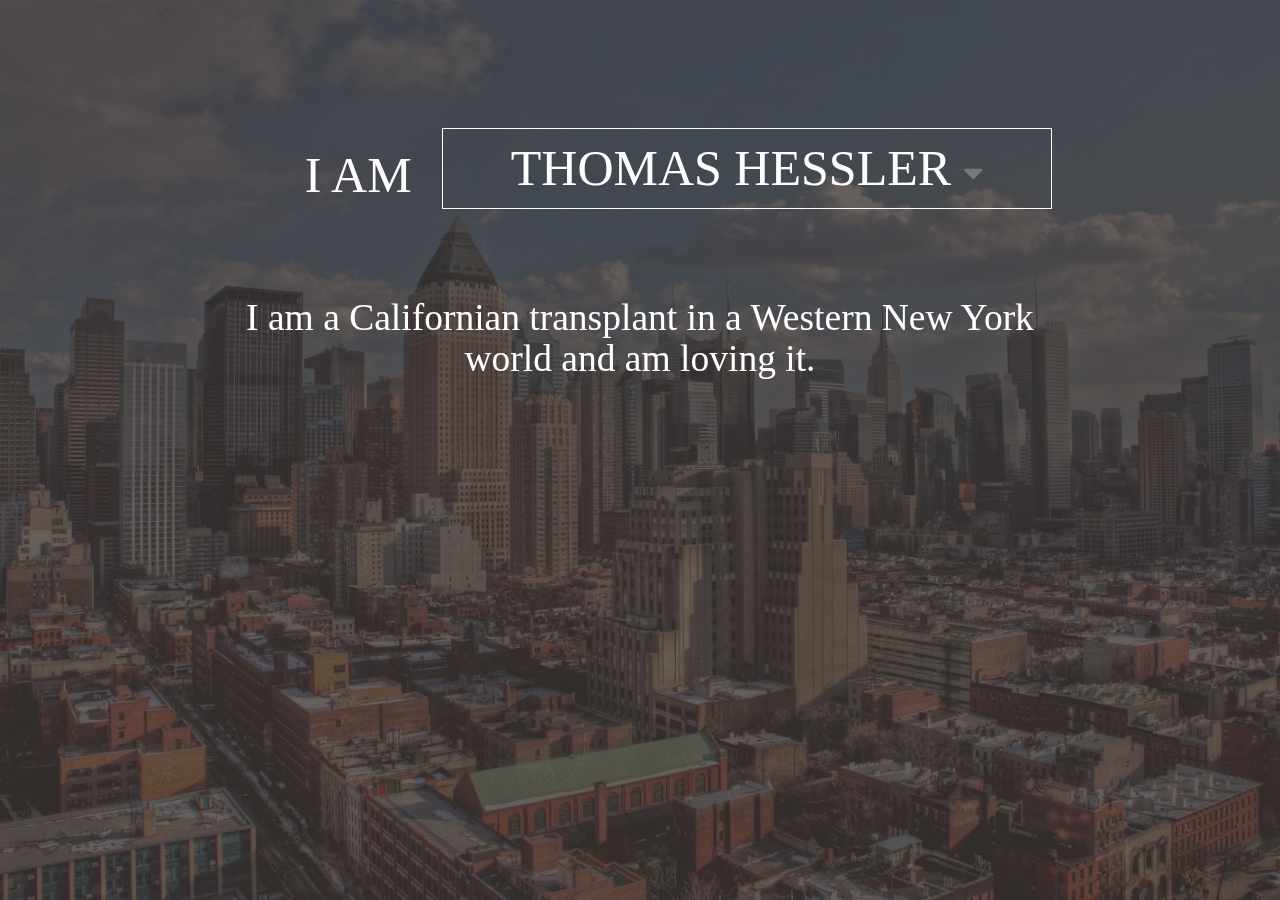
==== commit 627541f9: "Quick change" ====
--- a/index.html
+++ b/index.html
@@ -75,7 +75,7 @@
             </div>
             <div class="row">
                 <div id="home" class="col-xs-12 col-md-offset-2 col-md-8 iam-content">
-                    <h3>I am a Californian transplant in a Western New York world and loving it.</h3>
+                    <h3>I am a Californian transplant in a Western New York world and am loving it.</h3>
                 </div>
             </div>
         </div>
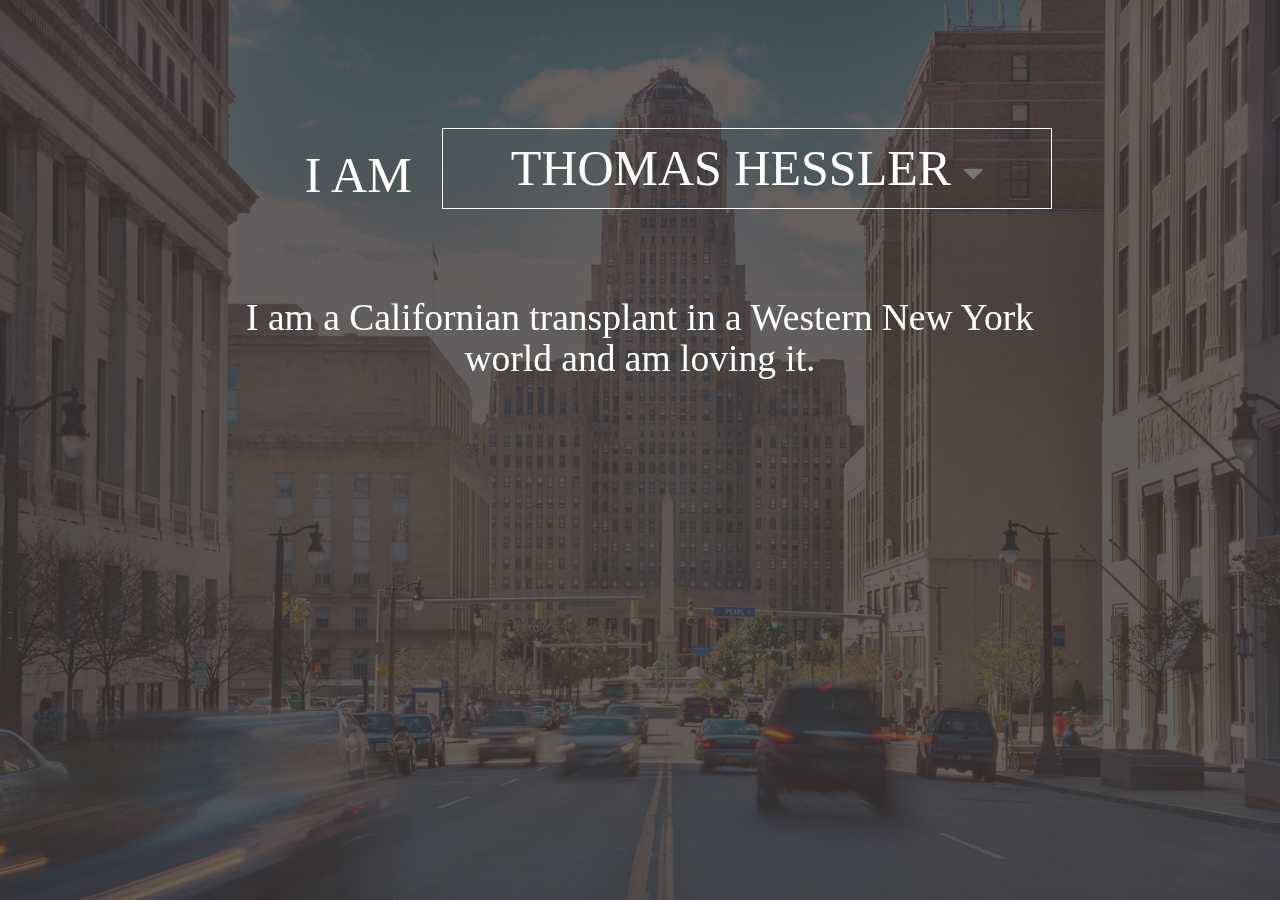
==== commit 827f97b6: "Picture and other Edits" ====
--- a/index.html
+++ b/index.html
@@ -91,7 +91,7 @@
                         A Web Developer <small><i class="fa fa-caret-down"></i></small>
                     </h1>
                     <h1 class="box changer-1" id="web-up">
-                        A Web Developer <small><i class="fa fa-caret-down"></i></small>
+                        A Web Developer <small><i class="fa fa-caret-up"></i></small>
                     </h1>
                     <h1 class="box toggle-overlay overlay-1 back">Thomas Hessler</h1>
                     <h1 class="box toggle-overlay overlay-1 adminInit">An Admin Pro</h1>
@@ -117,7 +117,7 @@
                         An Admin Pro <small><i class="fa fa-caret-down"></i></small>
                     </h1>
                     <h1 class="box changer-2" id="admin-up">
-                        An Admin Pro <small><i class="fa fa-caret-down"></i></small>
+                        An Admin Pro <small><i class="fa fa-caret-up"></i></small>
                     </h1>
                     <h1 class="box toggle-overlay overlay-2 back">Thomas Hessler</h1>
                     <h1 class="box toggle-overlay overlay-2 webInit">A Web Developer</h1>
@@ -127,7 +127,7 @@
             </div>
             <div class="row">
                 <div id="admin_content" class="col-xs-12 col-md-offset-2 col-md-8 iam-content">
-                    <h3>I am an administrative expert who takes pride in noticing details of a problem to find a quick and effective solution. Administrative and executive problem solving is my forte.</h3>
+                    <h3>I am an administrative expert who takes pride in noticing details of a problem to find a quick and effective solution. Administrative and executive problem solving is my fort&ecirc;.</h3>
                 </div>
             </div>
         </div>
@@ -143,7 +143,7 @@
                         Multilingual <small><i class="fa fa-caret-down"></i></small>
                     </h1>
                     <h1 class="box changer-3" id="multi-up">
-                        Multilingual <small><i class="fa fa-caret-down"></i></small>
+                        Multilingual <small><i class="fa fa-caret-up"></i></small>
                     </h1>
                     <h1 class="box toggle-overlay overlay-3 back">Thomas Hessler</h1>
                     <h1 class="box toggle-overlay overlay-3 webInit">A Web Developer</h1>
@@ -169,7 +169,7 @@
                         a Photographer <small><i class="fa fa-caret-down"></i></small>
                     </h1>
                     <h1 class="box changer-4" id="photo-up">
-                        a Photographer <small><i class="fa fa-caret-down"></i></small>
+                        a Photographer <small><i class="fa fa-caret-up"></i></small>
                     </h1>
                     <h1 class="box toggle-overlay overlay-4 back">Thomas Hessler</h1>
                     <h1 class="box toggle-overlay overlay-4 webInit">A Web Developer</h1>
--- a/css/style.css
+++ b/css/style.css
@@ -47,7 +47,7 @@
 #content{
     position:fixed;
     z-index:5;
-    background:url('../images/buffaloSkyline.jpg') no-repeat center center;
+    background:url('../images/buffalo_0.jpg') no-repeat center center;
     -webkit-background-size: cover;
     -moz-background-size: cover;
     -o-background-size: cover;
@@ -150,10 +150,12 @@
   padding-bottom: 2%;
   margin-bottom: 0;
   margin-top: 0;
+  cursor:pointer;
 }
 
 .box:hover{
   color:#B2B2CC;
+  cursor:pointer;
 }
 
 .onhover{
